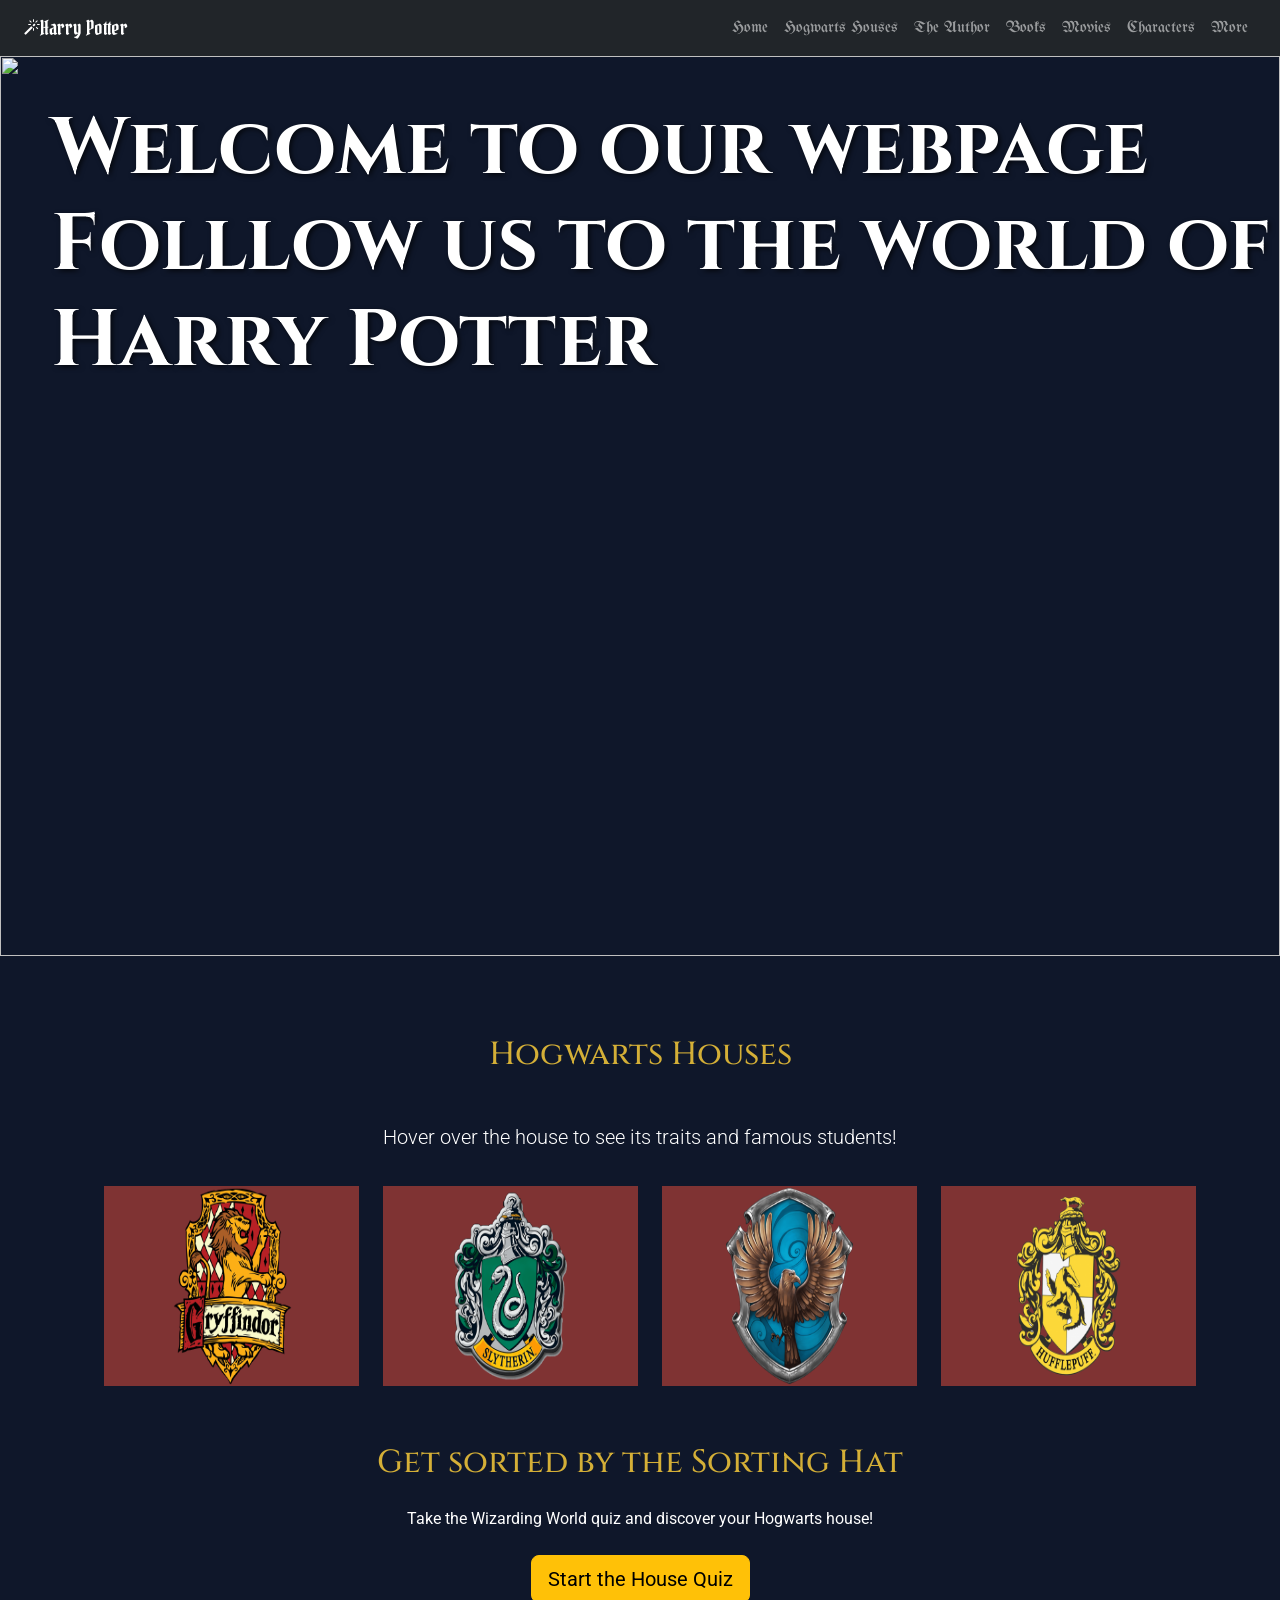
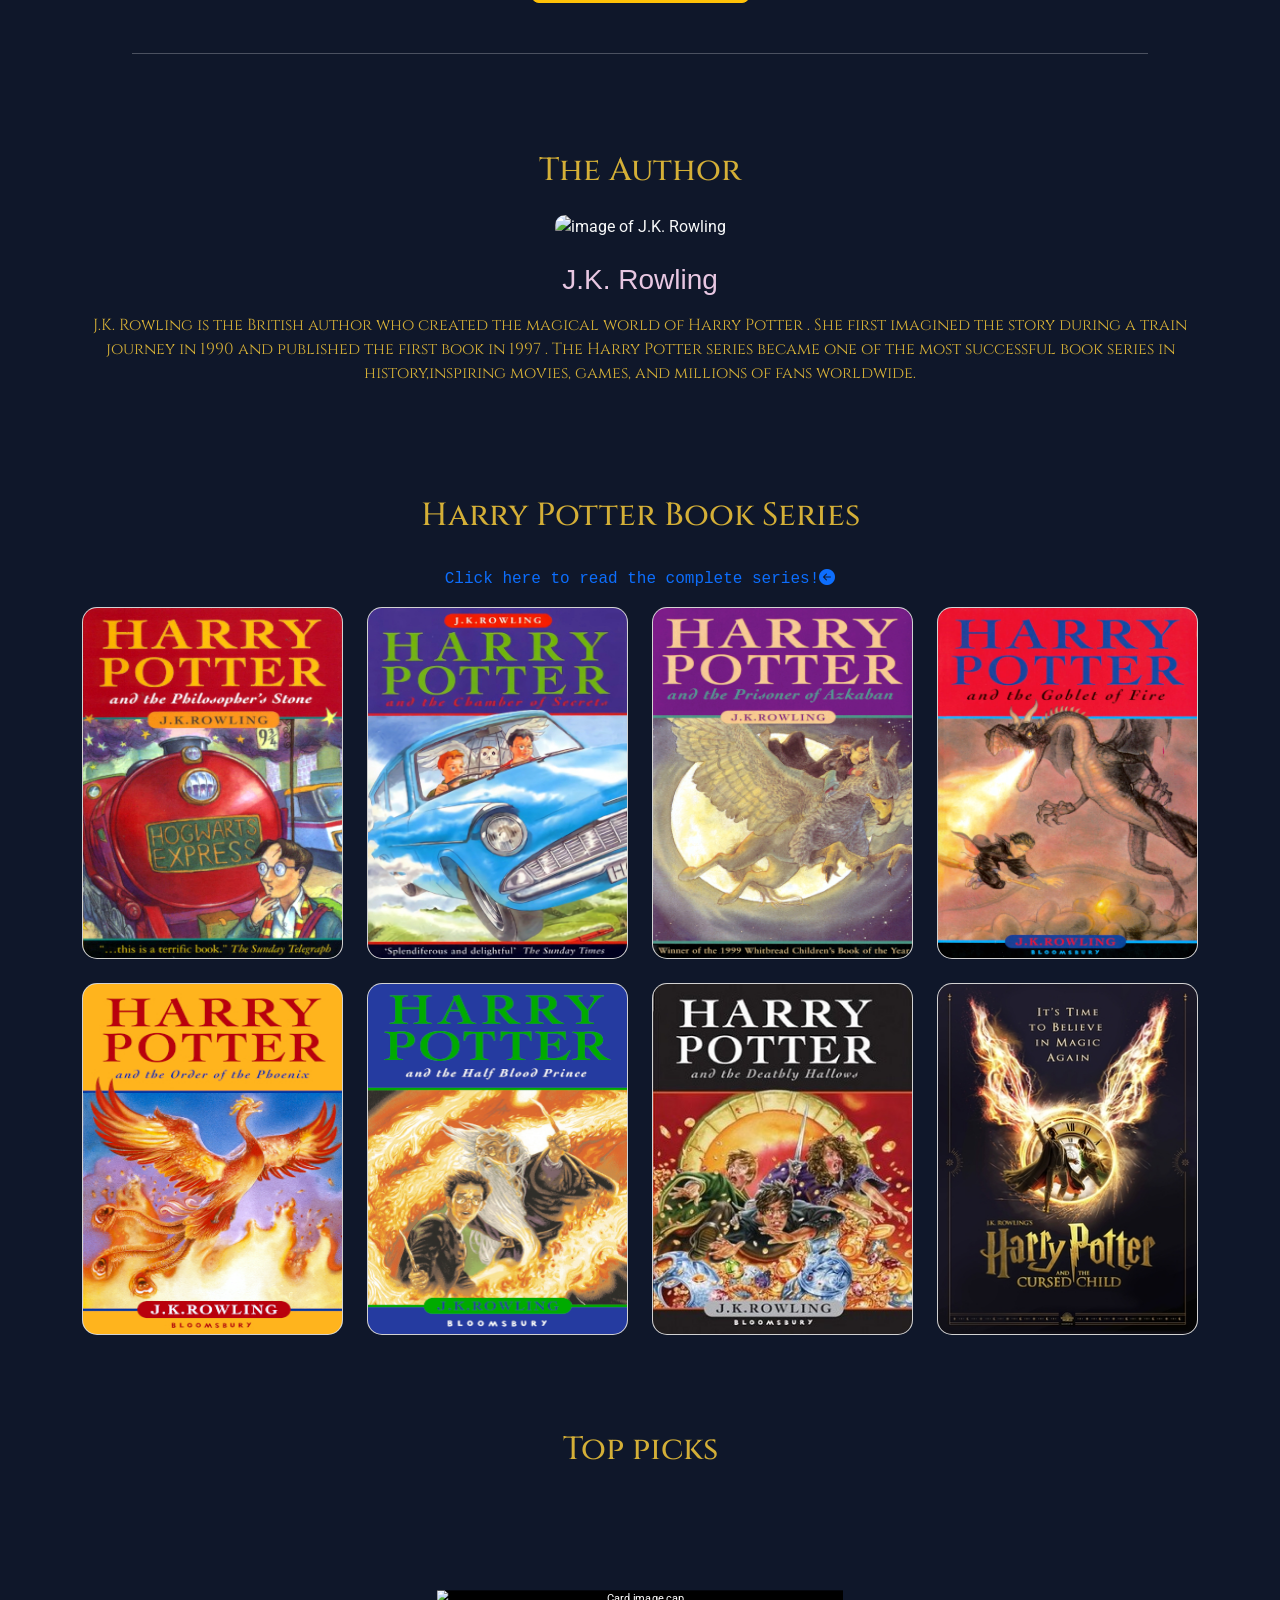
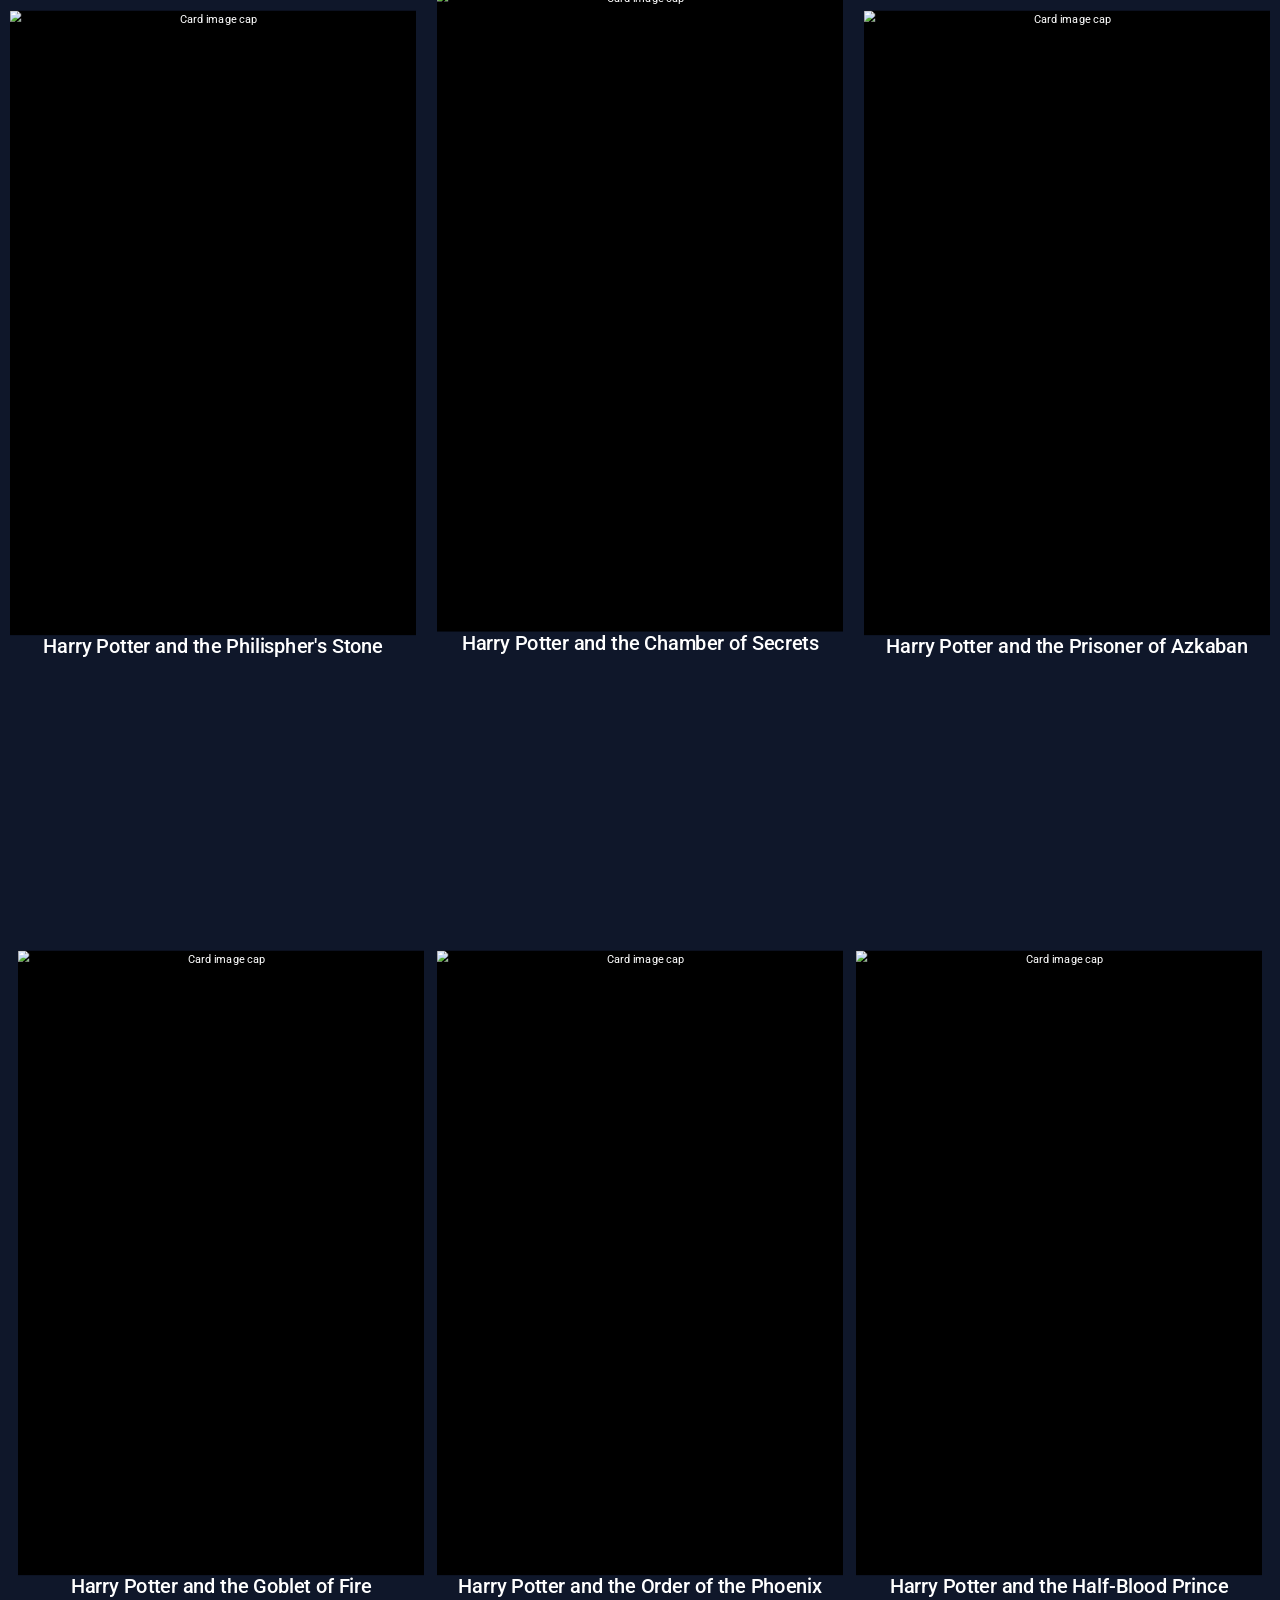
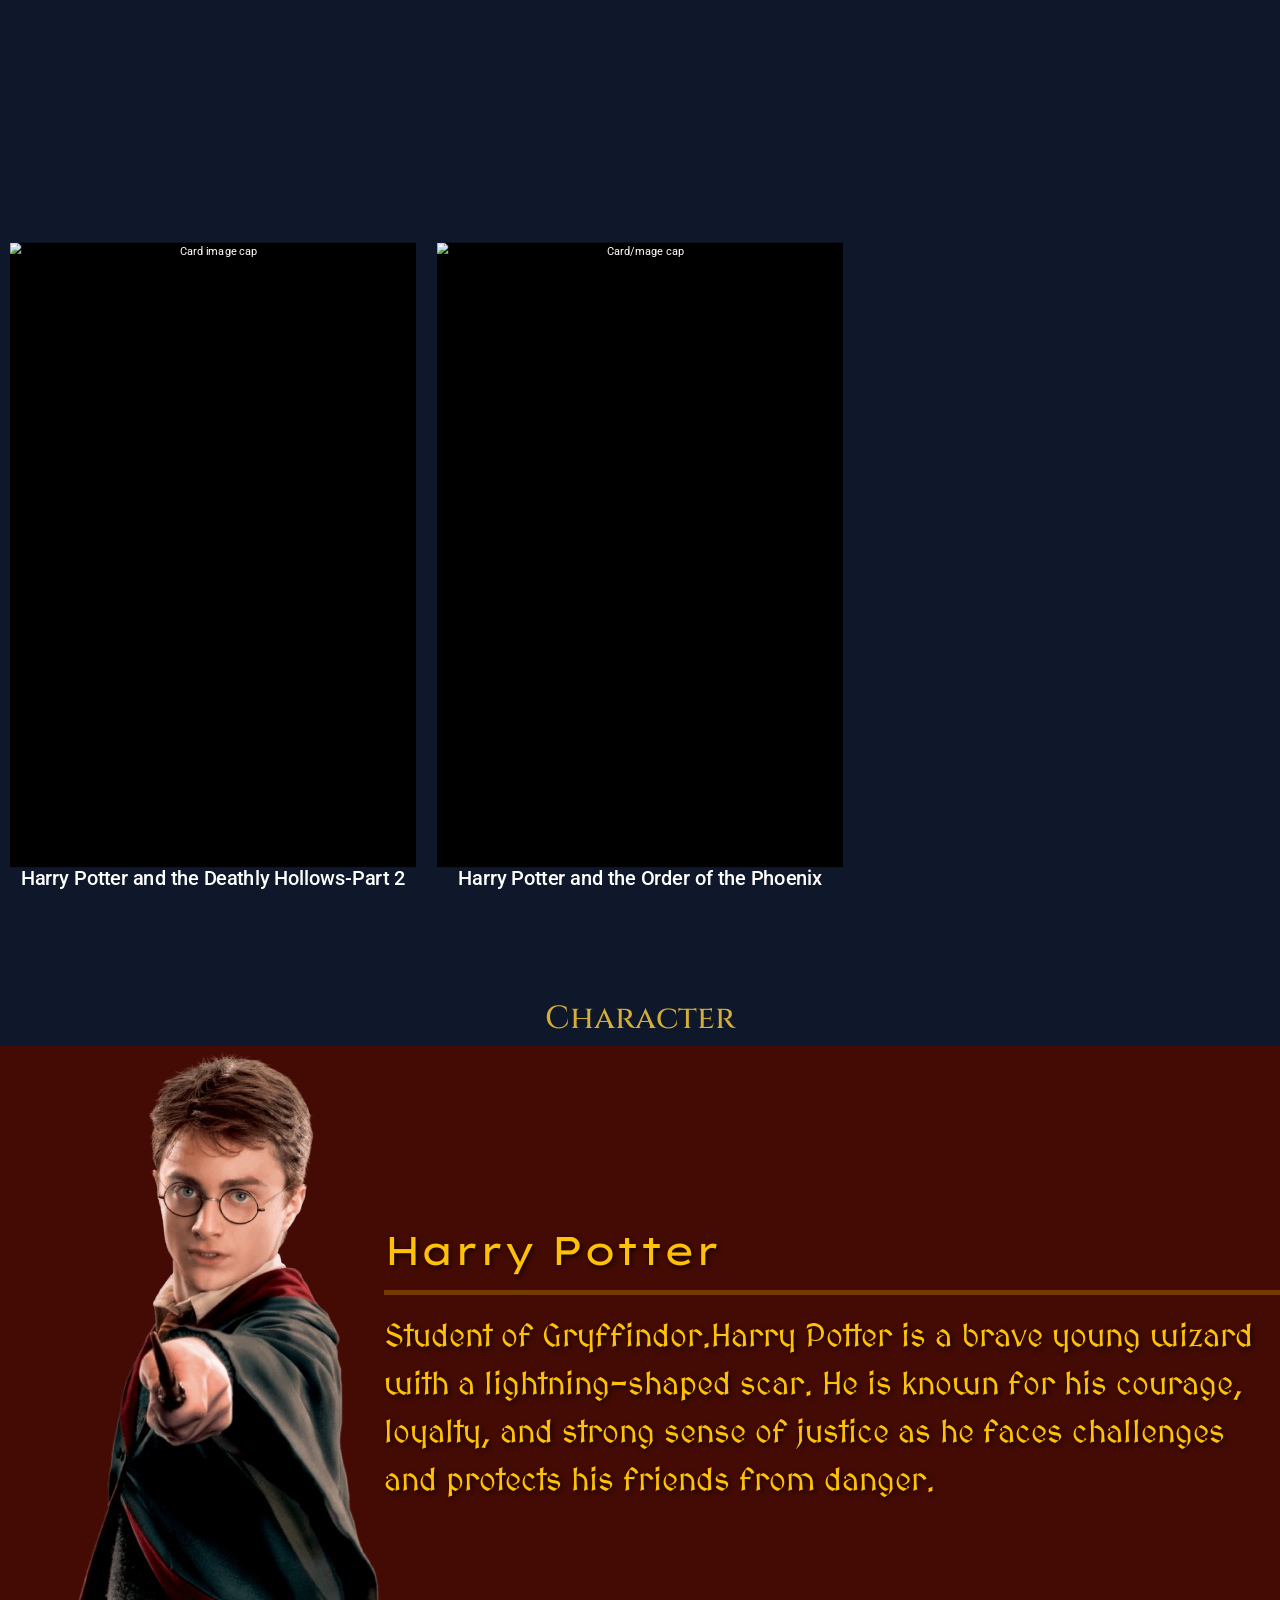
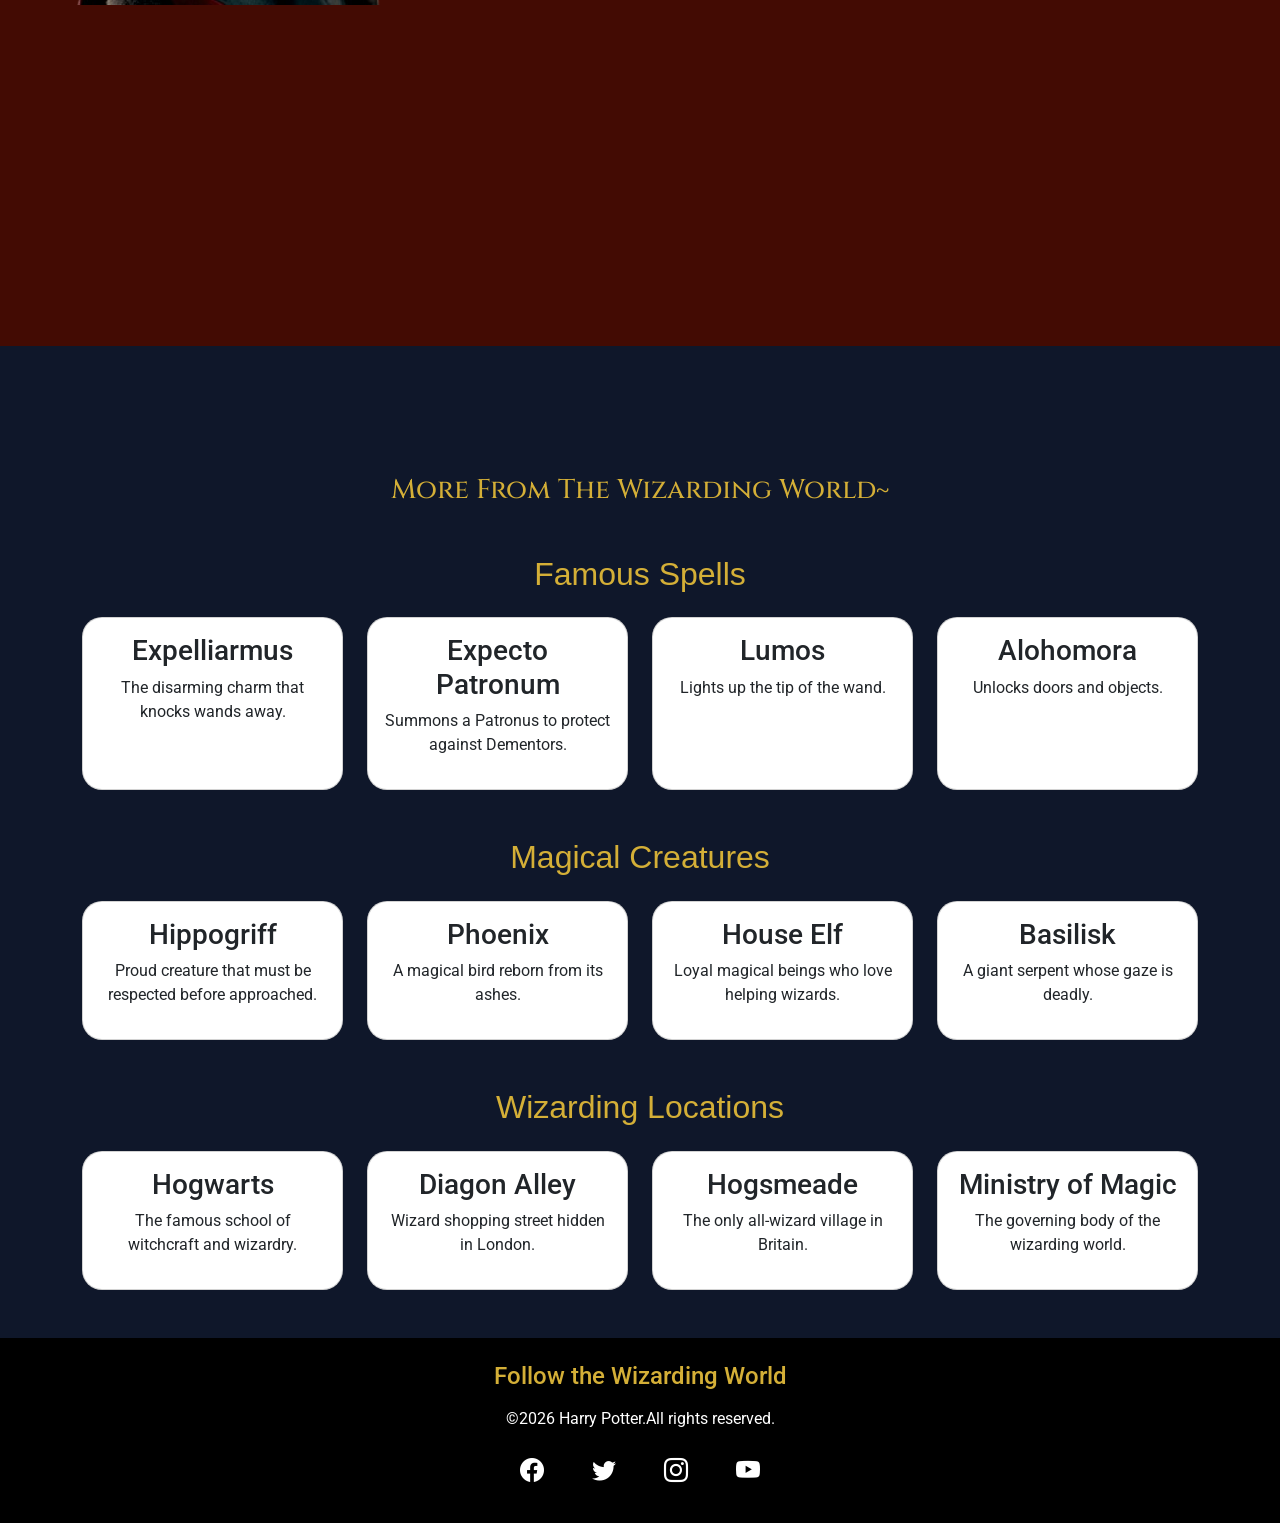
==== website-of-interest/index.html @ ea161311 "deploy" ====
<!doctype html>
<html lang="en">
    <head>
        <meta charset="UTF-8" />
        <meta name="viewport" content="width=device-width, initial-scale=1.0" />
        <title>Wizarding World Guide~</title>
        <link href="https://cdn.jsdelivr.net/npm/bootstrap@5.3.8/dist/css/bootstrap.min.css" rel="stylesheet" integrity="sha384-sRIl4kxILFvY47J16cr9ZwB07vP4J8+LH7qKQnuqkuIAvNWLzeN8tE5YBujZqJLB" crossorigin="anonymous" />
        <script src="https://cdn.jsdelivr.net/npm/bootstrap@5.3.8/dist/js/bootstrap.bundle.min.js" integrity="sha384-FKyoEForCGlyvwx9Hj09JcYn3nv7wiPVlz7YYwJrWVcXK/BmnVDxM+D2scQbITxI" crossorigin="anonymous"></script>
        <link rel="preconnect" href="https://fonts.googleapis.com" />
        <link rel="preconnect" href="https://fonts.gstatic.com" crossorigin />
        <link href="https://fonts.googleapis.com/css2?family=Cinzel:wght@400..900&family=Datatype:wght@100..900&family=Open+Sans:ital,wght@0,300..800;1,300..800&family=Playfair+Display:ital,wght@0,400..900;1,400..900&family=Roboto:ital,wght@0,100..900;1,100..900&display=swap" rel="stylesheet" />
        <link rel="preconnect" href="https://fonts.googleapis.com" />
        <link rel="preconnect" href="https://fonts.gstatic.com" crossorigin />
        <link href="https://fonts.googleapis.com/css2?family=Pirata+One&family=UnifrakturMaguntia&display=swap" rel="stylesheet" />
        <link rel="stylesheet" href="https://cdn.jsdelivr.net/npm/bootstrap-icons@1.13.1/font/bootstrap-icons.min.css" />
        <link rel="preconnect" href="https://fonts.googleapis.com" />
        <link rel="preconnect" href="https://fonts.gstatic.com" crossorigin />
        <link href="https://fonts.googleapis.com/css2?family=MedievalSharp&display=swap" rel="stylesheet" />
        <link rel="preconnect" href="https://fonts.googleapis.com" />
        <link rel="preconnect" href="https://fonts.gstatic.com" crossorigin />
        <link href="https://fonts.googleapis.com/css2?family=Lexend+Giga:wght@100..900&display=swap" rel="stylesheet" />
        <style>
            a {
                font-family: "UnifrakturMaguntia", cursive;
                font-weight: 400;
                font-style: normal;
            }

            .pirata-one-regular {
                font-family: "Pirata One", system-ui;
                font-weight: 400;
                font-style: normal;
            }
            section {
                scroll-margin-top: 90px;
            }
            body {
                background-color: #0f172a;

                color: white;
                font-family: "Roboto", sans-serif;
            }

            h1 {
                font-family: "Cinzel", serif;
                color: #d4af37;
                font-size: 27px;
            }
            h2 {
                font-family: "Cinzel", serif;
                color: #d4af37;
            }
            .gold {
                color: #d4af37;
            }

            .section {
                padding: 80px 0;
            }

            .flip-card {
                background-color: transparent;
                width: 100%;
                height: 200px;
                border: transparent;
                perspective: 1000px;
                margin: 10px;
            }

            .flip-card-inner {
                position: relative;
                width: 100%;
                height: 100%;
                text-align: center;
                transition: transform 0.8s;
                transform-style: preserve-3d;
            }

            .flip-card:hover .flip-card-inner {
                transform: rotateY(180deg);
            }

            .flip-card-front,
            .flip-card-back {
                position: absolute;
                width: 100%;
                height: 100%;
                -webkit-backface-visibility: hidden;
                backface-visibility: hidden;
            }

            .flip-card-front {
                background-color: #7f3333;
                color: rgb(4, 4, 4);
            }

            .flip-card-back {
                background-color: #d4af37;
                color: white;
                transform: rotateY(180deg);
                padding: 10px;
                font-family: Cinzel;
            }
            .medievalsharp-regular {
                font-family: "MedievalSharp", cursive;
                font-weight: 400;
                font-style: normal;
            }

            .lexend-giga {
                font-family: "Lexend Giga", sans-serif;
                font-optical-sizing: auto;
                font-weight: 400;
                font-style: normal;
            }
            a {
                text-decoration: none;
                display: inline-block;
                padding: 8px 16px;
            }

            a:hover {
                color: black;
            }

            .previous {
                background-color: #f1f1f1;
                color: black;
                opacity: 50%;
            }

            .next {
                background-color: #f1f1f1;
                color: black;
                opacity: 50%;
            }

            .round {
                border-radius: 50%;
            }
            .img-author {
                border-radius: 10px;
                width: 200px;
            }
            .name {
                font-family: "Franklin Gothic Medium", "Arial Narrow", Arial, sans-serif;
                color: rgb(232, 199, 226);
            }
            .describe {
                font-family: Cinzel;
                color: #d4af37;
            }
            .container-fluid {
                position: sticky;
            }

            .book-card {
                border-radius: 15px;
                overflow: hidden;
                height: 100%;
                display: flex;
                flex-direction: column;
            }
            .book-card img {
                height: 350px;
                width: 100%;
            }
            #bookCarousel .carousel-item {
                height: auto;
                padding: 5px 0;
            }
            #bookCarousel .carousel -inner {
                height: auto;
            }
            .mobile-book {
                width: 50%;
            }
            .mobile-book .card-content:active .x-1 {
                opacity: 0.9;
            }
            .mobile-book .card-content:active .x-2 {
                opacity: 0.2;
            }

            .slider {
                width: 100%;
                min-height: 100vh;
                overflow: hidden;
                position: relative;
            }

            /* TRACK */
            .slides {
                display: flex;
                width: 400%;
                height: 100%;
                animation: slideMove 25s infinite;
                transition: ease-in;
            }

            /* EACH SLIDE */
            .slide {
                width: 100%;
                height: 100vh;
                position: relative;
                flex-shrink: 0;
                flex-direction: column;
            }

            /* IMAGE */
            .slide img {
                float: left;
                padding: auto;
                max-width: 80%;
                height: auto;
            }

            /* TEXT */
            .text {
                position: absolute;
                top: 20%;
                left: 30%;
                font-size: 40px;
                color: white;
                text-align: left;
            }
            @media (max-width: 768px) {
                .text h1 {
                    font-size: 1.3rem;
                }
                .text p {
                    font-size: 0.6rem;
                }
                .text {
                    left: 90% !important;
                    top: auto;
                    transform: translateX(-80%);
                    padding: 10px 10px;
                }
            }
            /* ANIMATION */
            @keyframes slideMove {
                0% {
                    transform: translateX(0);
                }
                25% {
                    transform: translateX(-100vw);
                }
                50% {
                    transform: translateX(-200vw);
                }
                75% {
                    transform: translateX(-300vw);
                }
                100% {
                    transform: translateX(0);
                }
            }

            .card {
                transition: transform 0.3s ease;
            }
            .card2 {
                transition: transform 0.3s ease;
                transform: scale(0.7);
            }

            .card:hover {
                transform: scale(1.08);
            }
            .card2:hover {
                transform: scale(0.9);
            }
            .card-content {
                position: relative;
                background-color: black;
            }

            .x-1 {
                position: absolute;
                margin: auto;
                opacity: 0;
                color: rgb(254, 251, 251);
                font-size: 20px;
                text-align: left;
                padding-top: 30px;
                padding-left: 10px;
                transition: opacity 0.3s ease-in;
                font-weight: bold;
            }

            .x-2 {
                width: 580px;
                height: 850px;
                display: block;
                opacity: 1;
                transition: opacity 0.3s ease-out;
                object-fit: fill;
            }
            .card-content:hover .x-1 {
                opacity: 70%;
            }
            .card-content:hover .x-2 {
                opacity: 20%;
            }

            .quicksand {
                font-family: "Quicksand", sans-serif;
                font-optical-sizing: auto;
                font-weight: 400;
                font-style: normal;
            }
            .bg-secondary {
                width: 40px;
                text-align: center;
            }
            .more-card {
                border-radius: 20px;
                transition: 0.4s;
            }

            .more-card:hover {
                transform: translateY(-10px);
                box-shadow: 0 15px 30px rgba(0, 0, 0, 0.3);
            }
        </style>
    </head>
    <body>
        <!-- NAVBAR -->

        <div id="navbarContainer" class="container-fluid bg-dark text-white me-auto fixed-top">
            <nav class="navbar navbar-expand-lg">
                <div class="container-fluid navbar-dark">
                    <button class="navbar-toggler" type="button" data-bs-toggle="collapse" data-bs-target="#navbarNav" aria-controls="navbarNav" aria-expanded="false" aria-label="Toggle navigation">
                        <span class="navbar-toggler-icon"></span>
                    </button>
                    <i class="bi bi-magic"></i>
                    <h1 class="navbar-brand pirata-one-regular me-auto mb-0">Harry Potter</h1>

                    <div class="collapse navbar-collapse" id="navbarNav">
                        <ul class="navbar-nav ms-auto mt-0">
                            <li class="nav-item active">
                                <a href="#home" class="nav-link">Home</a>
                            </li>
                            <li class="nav-item">
                                <a href="#house" class="nav-link">Hogwarts Houses</a>
                            </li>
                            <li class="nav-item">
                                <a href="#author" class="nav-link">The Author</a>
                            </li>
                            <li class="nav-item">
                                <a href="#book" class="nav-link">Books</a>
                            </li>
                            <li class="nav-item">
                                <a href="#movie" class="nav-link">Movies</a>
                            </li>
                            <li class="nav-item">
                                <a href="#character" class="nav-link">Characters</a>
                            </li>
                            <li class="nav-item">
                                <a href="#more" class="nav-link">More</a>
                            </li>
                        </ul>
                    </div>
                </div>
            </nav>
        </div>
        <script>
            document.addEventListener("DOMContentLoaded", () => {
                const navLinks = document.querySelectorAll(".nav-link");
                const navbarCollapse = document.getElementById("navbarNav");

                navLinks.forEach((link) => {
                    link.addEventListener("click", () => {
                        const bsCollapse = new bootstrap.Collapse(navbarCollapse, {
                            toggle: false,
                        });
                        bsCollapse.hide();
                    });
                });
            });
        </script>
        <audio autoplay loop class="audio">
            <source src="assets/Hedwig's Theme.mp3" type="audio/mpeg" />
            Your browser does not support the audio element.
        </audio>
        <!-- Homepage -->

        <div id="home" class="img-fluid h-150px position-relative">
            <img class="img-fluid w-100" style="height: 100vh; object-fit: cover" src="https://contentful.harrypotter.com/usf1vwtuqyxm/71J6YPxNauhFABbjHpGluJ/631bd6980b0a430d5b476ef331abb2b5/release_1_hogwarts.png" />
            <h2 class="position-absolute text-white fw-bold" style="top: 5%; left: 4%; text-shadow: 2px 2px 5px rgba(0, 0, 0, 0.7); font-size: 5rem">
                Welcome to our webpage <br />
                Folllow us to the world of Harry Potter
            </h2>
        </div>

        <!-- House -->
        <div id="house" class="section text-center">
            <div class="container">
                <h2 class="mb-5 gold">Hogwarts Houses</h2>
                <p class="lead mb-5">Hover over the house to see its traits and famous students!</p>

                <div class="row g-4 justify-content-center">
                    <div class="row">
                        <div class="col-12 col-sm-6 col-lg-3">
                            <div class="flip-card">
                                <div class="flip-card-inner">
                                    <div class="flip-card-front">
                                        <img src="assets/Gryffindor-Logo-768x432.png" alt="Gryffindor logo" style="width: 100%; height: 100%" />
                                    </div>
                                    <div class="flip-card-back">
                                        <h1>Gryffindor</h1>
                                        <p>Brave, Daring and Confident.</p>
                                        <p>Famous students: Harry Potter</p>
                                    </div>
                                </div>
                            </div>
                        </div>
                        <div class="col-12 col-sm-6 col-lg-3">
                            <div class="flip-card">
                                <div class="flip-card-inner">
                                    <div class="flip-card-front">
                                        <img src="assets/Slytherin-Logo-768x432.png" alt="Slytherin logo" style="width: 100%; height: 100%" />
                                    </div>
                                    <div class="flip-card-back">
                                        <h1>Slytherin</h1>
                                        <p>Ambitious, Clever and Resourceful.</p>
                                        <p>Famous students: Draco Malfoy</p>
                                    </div>
                                </div>
                            </div>
                        </div>
                        <div class="col-12 col-sm-6 col-lg-3">
                            <div class="flip-card">
                                <div class="flip-card-inner">
                                    <div class="flip-card-front">
                                        <img src="assets/Ravenclaw-Logo-500x281.png" alt="Ravenclaw logo" style="width: 100%; height: 100%" />
                                    </div>
                                    <div class="flip-card-back">
                                        <h1>Ravenclaw</h1>
                                        <p>Intelligent, Creative and Wise.</p>
                                        <p>Famous students: Luna Lovegood</p>
                                    </div>
                                </div>
                            </div>
                        </div>
                        <div class="col-12 col-sm-6 col-lg-3">
                            <div class="flip-card">
                                <div class="flip-card-inner">
                                    <div class="flip-card-front">
                                        <img src="assets/Hufflepuff-Logo-768x432.png" alt="Hufflepuff logo" style="width: 100%; height: 100%" />
                                    </div>
                                    <div class="flip-card-back">
                                        <h1>Hufflepuff</h1>
                                        <p>Loyal, kind, and hardworking.</p>
                                        <p>Famous students: Cedric Diggory</p>
                                    </div>
                                </div>
                            </div>
                        </div>
                    </div>
                </div>
            </div>
            <br /><br />
            <div class="container">
                <h2 class="gold mb-4">Get sorted by the Sorting Hat</h2>

                <p class="mb-4">Take the Wizarding World quiz and discover your Hogwarts house!</p>

                <!-- Button that opens quiz -->
                <a href="https://harry-potter-house-quiz.org/" target="_blank" class="btn btn-warning btn-lg"> Start the House Quiz </a>
                <hr style="margin: 50px" />
            </div>

            <!-- Author -->
            <section id="author" class="py-5 text-light text-center">
                <div class="container">
                    <h2 class="gold mb-4">The Author</h2>
                    <img src="https://upload.wikimedia.org/wikipedia/commons/thumb/5/5d/J._K._Rowling_2010.jpg/500px-J._K._Rowling_2010.jpg" alt="image of J.K. Rowling" class="img-author" />
                    <br /><br />
                    <h3 class="name">J.K. Rowling</h3>
                    <p class="describe mt-3">
                        J.K. Rowling is the British author who created the magical world of Harry Potter . She first imagined the story during a train journey in 1990 and published the first book in 1997 . The Harry Potter series became one of the most successful book series in history,inspiring
                        movies, games, and millions of fans worldwide.
                    </p>
                </div>
            </section>

            <!-- Book Section -->
            <section id="book" class="container py-5 m-auto text-center">
                <h2 class="gold mb-3">Harry Potter Book Series</h2>
                <a class="m-2" style="font-family: &quot;Courier New&quot;, Courier, monospace" href="https://kvongcmehsanalibrary.wordpress.com/wp-content/uploads/2021/07/harrypotter.pdf" target="_blank">Click here to read the complete series!<i class="bi bi-arrow-left-circle-fill"></i></a>

                <!-- DESKTOP & TABLET GRID -->
                <div class="row g-4 d-none d-md-flex justify-content-center align-items-stretch">
                    <div class="col-6 col-lg-3">
                        <div class="card book-card h-100">
                            <div class="card-content">
                                <div class="x-1">
                                    <h5 class="text-danger">Philosopher's Stone</h5>
                                    <hr />
                                    <p>Harry Potter discovers he is a wizard on his 11th birthday and begins his journey at Hogwarts School of Witchcraft and Wizardry.</p>
                                </div>
                                <img src="assets/book1.jpg" class="x-2" />
                            </div>
                        </div>
                    </div>
                    <div class="col-6 col-lg-3">
                        <div class="card book-card h-100">
                            <div class="card-content">
                                <div class="x-1">
                                    <h5 class="text-primary">Chamber of Secrets</h5>
                                    <hr />
                                    <p>Strange attacks begin happening at Hogwarts, turning students into stone. Harry uncovers the legend of the Chamber of Secrets and faces a hidden danger from the past that threatens the entire school.</p>
                                </div>
                                <img src="assets/book2.jpg" class="x-2" />
                            </div>
                        </div>
                    </div>
                    <div class="col-6 col-lg-3">
                        <div class="card book-card h-100">
                            <div class="card-content">
                                <div class="x-1">
                                    <h5 class="text-info">Prisoner of Azkaban</h5>
                                    <hr />
                                    <p>A dangerous prisoner, Sirius Black, escapes from Azkaban prison and is believed to be hunting Harry. As the truth unfolds, Harry learns shocking secrets about his parents and his past.</p>
                                </div>
                                <img src="assets/book3.jpg" class="x-2" />
                            </div>
                        </div>
                    </div>
                    <div class="col-6 col-lg-3">
                        <div class="card book-card h-100">
                            <div class="card-content">
                                <div class="x-1">
                                    <h5 class="text-primary">Goblet of Fire</h5>
                                    <hr />
                                    <p>Harry is unexpectedly entered into the dangerous Triwizard Tournament. While competing in magical challenges, a dark plot begins to rise that changes the wizarding world forever.</p>
                                </div>
                                <img src="assets/book4.png" class="x-2" />
                            </div>
                        </div>
                    </div>
                    <div class="col-6 col-lg-3">
                        <div class="card book-card h-100">
                            <div class="card-content">
                                <div class="x-1">
                                    <h5 class="text-warning">Order of the Phoenix</h5>
                                    <hr />
                                    <p>As Voldemort’s return is denied by the Ministry of Magic, Harry and his friends secretly form a group to prepare for the coming war while facing new threats inside Hogwarts.</p>
                                </div>
                                <img src="assets/book5.jpg" class="x-2" />
                            </div>
                        </div>
                    </div>
                    <div class="col-6 col-lg-3">
                        <div class="card book-card h-100">
                            <div class="card-content">
                                <div class="x-1">
                                    <h5 class="text-primary">Half-Blood Prince</h5>
                                    <hr />
                                    <p>Harry learns more about Voldemort’s past and the secrets to defeating him. Meanwhile, danger grows stronger as Hogwarts becomes less safe than ever.</p>
                                </div>
                                <img src="assets/book6.png" class="x-2" />
                            </div>
                        </div>
                    </div>
                    <div class="col-6 col-lg-3">
                        <div class="card book-card h-100">
                            <div class="card-content">
                                <div class="x-1">
                                    <h5 class="text-warning">Deathly Hallows</h5>
                                    <hr />
                                    <p>Harry, Ron, and Hermione leave Hogwarts to search for the remaining Horcruxes. The final battle between good and evil begins, deciding the fate of the wizarding world.</p>
                                </div>
                                <img src="assets/book7.jpg" class="x-2" />
                            </div>
                        </div>
                    </div>
                    <div class="col-6 col-lg-3">
                        <div class="card book-card h-100">
                            <div class="card-content">
                                <div class="x-1">
                                    <h5 class="text-warning">Cursed Child</h5>
                                    <hr />
                                    <p>Harry’s son Albus travels back in time with Scorpius Malfoy, changing history and creating dangerous new timelines that threaten the wizarding world.</p>
                                </div>
                                <img src="assets/book8.jpg" class="x-2" />
                            </div>
                        </div>
                    </div>
                </div>

                <!-- MOBILE CAROUSEL -->
                <div id="bookCarousel" class="carousel slide1 d-md-none" data-bs-ride="carousel">
                    <div class="carousel-inner">
                        <!-- Book 1 -->
                        <div class="carousel-item active">
                            <div class="card mx-auto book-card mobile-book">
                                <div class="card-content">
                                    <div class="x-1">
                                        <h2>Philosopher's Stone</h2>
                                        <p>Harry Potter discovers he is a wizard on his 11th birthday and begins his journey at Hogwarts School of Witchcraft and Wizardry.</p>
                                    </div>
                                    <img src="assets/book1.jpg" class="x-2" />
                                </div>
                                <div class="card-body text-center"><h5>Philosopher's Stone</h5></div>
                            </div>
                        </div>

                        <!-- Book 2 -->
                        <div class="carousel-item">
                            <div class="card mx-auto book-card mobile-book">
                                <div class="card-content">
                                    <div class="x-1">
                                        <h2>Chamber of Secrets</h2>
                                        <p>Strange attacks begin happening at Hogwarts, turning students into stone. Harry uncovers the legend of the Chamber of Secrets and faces a hidden danger from the past that threatens the school.</p>
                                    </div>
                                    <img src="assets/book2.jpg" class="x-2" />
                                </div>
                                <div class="card-body text-center"><h5>Chamber of Secrets</h5></div>
                            </div>
                        </div>

                        <!-- Book 3 -->
                        <div class="carousel-item">
                            <div class="card mx-auto book-card mobile-book">
                                <div class="card-content">
                                    <div class="x-1">
                                        <h2>Prisoner of Azkaban</h2>
                                        <p>A dangerous prisoner, Sirius Black, escapes from Azkaban prison and is believed to be hunting Harry. As the truth unfolds, Harry learns shocking secrets about his parents and his past.</p>
                                    </div>
                                    <img src="assets/book3.jpg" class="x-2" />
                                </div>
                                <div class="card-body text-center"><h5>Prisoner of Azkaban</h5></div>
                            </div>
                        </div>

                        <!-- Book 4 -->
                        <div class="carousel-item">
                            <div class="card mx-auto book-card mobile-book">
                                <div class="card-content">
                                    <div class="x-1">
                                        <h2>Goblet of Fire</h2>
                                        <p>Harry is unexpectedly entered into the dangerous Triwizard Tournament. While competing in magical challenges, a dark plot begins to rise that changes the wizarding world forever.</p>
                                    </div>
                                    <img src="assets/book4.png" class="x-2" />
                                </div>
                                <div class="card-body text-center"><h5>Goblet of Fire</h5></div>
                            </div>
                        </div>

                        <!-- Book 5 -->
                        <div class="carousel-item">
                            <div class="card mx-auto book-card mobile-book">
                                <div class="card-content">
                                    <div class="x-1">
                                        <h2>Order of the Phoenix</h2>
                                        <p>As Voldemort’s return is denied by the Ministry of Magic, Harry and his friends secretly form a group to prepare for the coming war while facing new threats inside Hogwarts.</p>
                                    </div>
                                    <img src="assets/book5.jpg" class="x-2" />
                                </div>
                                <div class="card-body text-center"><h5>Order of the Phoenix</h5></div>
                            </div>
                        </div>

                        <!-- Book 6 -->
                        <div class="carousel-item">
                            <div class="card mx-auto book-card mobile-book">
                                <div class="card-content">
                                    <div class="x-1">
                                        <h2>Half-Blood Prince</h2>
                                        <p>Harry learns more about Voldemort’s past and the secrets to defeating him. Meanwhile, danger grows stronger as Hogwarts becomes less safe than ever.</p>
                                    </div>
                                    <img src="assets/book6.png" class="x-2" />
                                </div>
                                <div class="card-body text-center"><h5>Half-Blood Prince</h5></div>
                            </div>
                        </div>

                        <!-- Book 7 -->
                        <div class="carousel-item">
                            <div class="card mx-auto book-card mobile-book">
                                <div class="card-content">
                                    <div class="x-1">
                                        <h2>Deathly Hallows</h2>
                                        <p>Harry, Ron, and Hermione leave Hogwarts to search for the remaining Horcruxes. The final battle between good and evil begins, deciding the fate of the wizarding world.</p>
                                    </div>
                                    <img src="assets/book7.jpg" class="x-2" />
                                </div>
                                <div class="card-body text-center"><h5>Deathly Hallows</h5></div>
                            </div>
                        </div>

                        <!-- Book 8 -->
                        <div class="carousel-item">
                            <div class="card mx-auto book-card mobile-book">
                                <div class="card-content">
                                    <div class="x-1">
                                        <h2>Cursed Child</h2>
                                        <p>Harry’s son Albus travels back in time with Scorpius Malfoy, changing history and creating dangerous new timelines that threaten the wizarding world.</p>
                                    </div>
                                    <img src="assets/book8.jpg" class="x-2" />
                                </div>
                                <div class="card-body text-center"><h5>Cursed Child</h5></div>
                            </div>
                        </div>
                    </div>

                    <button class="carousel-control-prev" type="button" data-bs-target="#bookCarousel" data-bs-slide="prev">
                        <span class="carousel-control-prev-icon"></span>
                    </button>

                    <button class="carousel-control-next" type="button" data-bs-target="#bookCarousel" data-bs-slide="next">
                        <span class="carousel-control-next-icon"></span>
                    </button>
                </div>
            </section>
            <!-- Movies -->

            <section id="movie">
                <h2 class="gold mt-5 text-center">Top picks</h2>
                <div class="container-fluid">
                    <div class="row g-4 d-flex justify-content-center">
                        <div class="card-1 col-md-4 col-12 d-flex justify-content-center">
                            <div class="card2">
                                <div class="card-content w-100 h-100">
                                    <div class="x-1">
                                        <h2 class="quicksand">Harry Potter and the Philispher's Stone</h2>
                                        <hr />
                                        <p class="quicksand">
                                            A young orphan named Harry Potter discovers on his 11th birthday that he is a wizard and is invited to attend Hogwarts School of Witchcraft and Wizardry. There, he makes friends, learns magic, and uncovers the mystery of the Philosopher’s Stone—an object
                                            that grants immortality—while confronting the dark past connected to Lord Voldemort.
                                        </p>
                                        <h3 class="quicksand">Cast</h3>
                                        <p class="quicksand">Dominic McLaughlin (Harry), Arabella Stanton (Hermione), Alastair Stout (Ron), Nick Frost (Hagrid), John Lithgow (Dumbledore), Janet McTeer (McGonagall), and Paapa Essiedu (Snape)</p>
                                        <h3 class="quicksand">Maturity Rating</h3>
                                        <p class="bg-secondary">7+</p>
                                    </div>
                                    <img class="x-2" src="https://encrypted-tbn0.gstatic.com/images?q=tbn:ANd9GcQttbZNVGzKnwLBGXrKBkt0VY2J2DubjnH_lSQrJCzdSf5fe4OK8yUM27EYhteFc68Ii7Xr9g&s=10" alt="Card image cap" />
                                </div>
                                <h3>Harry Potter and the Philispher's Stone</h3>
                            </div>
                        </div>
                        <div class="card1 m-0 col-md-4 col-12 d-flex justify-content-center">
                            <div class="card2">
                                <div class="card-content w-100 h-100">
                                    <div class="x-1">
                                        <h2 class="quicksand">Harry Potter and the Chamber of Secrets</h2>
                                        <hr />
                                        <p class="quicksand">
                                            In his second year at Hogwarts, Harry hears a mysterious voice that no one else can hear, while students begin turning to stone one by one. As fear spreads, he discovers the legend of the Chamber of Secrets and the monster hidden within it. With the help
                                            of Ron and Hermione, Harry uncovers the truth behind the attacks and faces a dark force connected to Voldemort’s past.
                                        </p>
                                        <h3 class="quicksand">Cast</h3>
                                        <p class="quicksand">Dominic McLaughlin (Harry), Arabella Stanton (Hermione), Alastair Stout (Ron), Nick Frost (Hagrid), John Lithgow (Dumbledore), Janet McTeer (McGonagall), Paapa Essiedu (Snape),Nick Frost (Rubeus Hagrid)</p>
                                        <h3 class="quicksand">Maturity Rating</h3>
                                        <p class="bg-secondary">7+</p>
                                    </div>
                                    <img class="x-2" src="https://encrypted-tbn0.gstatic.com/images?q=tbn:ANd9GcT1rI0fB3GdfQCFT3HYWrIIreGt74rV1R0n8JgYUmXtzMeOCdIKv4MdmSafc0hi7DksbRtO&s=10" alt="Card image cap" />
                                </div>
                                <h3>Harry Potter and the Chamber of Secrets</h3>
                            </div>
                        </div>
                        <div class="card1 col-md-4 col-12 d-flex justify-content-center">
                            <div class="card2">
                                <div class="card-content w-100 h-100">
                                    <div class="x-1">
                                        <h2 class="quicksand">Harry Potter and the Prisoner of Azkaban</h2>
                                        <hr />
                                        <p class="quicksand">
                                            Harry learns that Sirius Black, a dangerous prisoner, has escaped from Azkaban and is believed to be after him. As Dementors guard the school, Harry struggles with fear and new magical challenges. The truth about Sirius, however, is far more complex,
                                            revealing hidden connections to Harry’s parents and changing everything he thought he knew about his past.
                                        </p>
                                        <h3 class="quicksand">Cast</h3>
                                        <p class="quicksand">Dominic McLaughlin (Harry), Arabella Stanton (Hermione), Alastair Stout (Ron), Nick Frost (Hagrid), John Lithgow (Dumbledore), Janet McTeer (McGonagall), and Paapa Essiedu (Snape)</p>
                                        <h3 class="quicksand">Maturity Rating</h3>
                                        <p class="bg-secondary">10+</p>
                                    </div>
                                    <img class="x-2" src="https://encrypted-tbn0.gstatic.com/images?q=tbn:ANd9GcTgkdZmW7dz8EAUAZ_QfYb_fUa0_Nd4jmHCD6wKjjVIuS4ci-J5ChWg630iacWfrAU9Ko_lng&s=10" alt="Card image cap" />
                                </div>
                                <h3>Harry Potter and the Prisoner of Azkaban</h3>
                            </div>
                        </div>

                        <div class="row g-4">
                            <div class="card1 col-md-4 col-12 d-flex justify-content-center">
                                <div class="card2">
                                    <div class="card-content w-100 h-100">
                                        <div class="x-1">
                                            <h2 class="quicksand">Harry Potter and the Goblet of Fire</h2>
                                            <hr />
                                            <p class="quicksand">
                                                Hogwarts hosts the dangerous Triwizard Tournament, where champions from three schools compete in deadly tasks. Although underage, Harry is mysteriously chosen to participate. As he faces dragons, dark waters, and a deadly maze, a sinister plan unfolds
                                                behind the scenes—leading to the shocking return of Lord Voldemort and a tragic turning point in Harry’s life.
                                            </p>
                                            <h3 class="quicksand">Cast</h3>
                                            <p class="quicksand">Dominic McLaughlin (Harry), Arabella Stanton (Hermione), Alastair Stout (Ron), Nick Frost (Hagrid), John Lithgow (Dumbledore), Janet McTeer (McGonagall), and Paapa Essiedu (Snape)</p>
                                            <h3 class="quicksand">Maturity Rating</h3>
                                            <p class="bg-secondary">10+</p>
                                        </div>
                                        <img class="x-2" src="https://encrypted-tbn0.gstatic.com/images?q=tbn:ANd9GcRIb7EKKYfM0tX2pE8nrzP-LBo3AiBgLyJN_HuKX7GId7Ca84Ygzf8tTQ-rmcr4SG5Uww08yw&s=10" alt="Card image cap" />
                                    </div>
                                    <h3>Harry Potter and the Goblet of Fire</h3>
                                </div>
                            </div>
                            <div class="card1 col-md-4 col-12 d-flex justify-content-center">
                                <div class="card2">
                                    <div class="card-content w-100 h-100">
                                        <div class="x-1">
                                            <h2 class="quicksand">Harry Potter and the Order of the Phoenix</h2>
                                            <hr />
                                            <p class="quicksand">
                                                With Voldemort’s return denied by the Ministry of Magic, Harry is isolated and discredited. At Hogwarts, a strict new authority figure takes control, pushing Harry and his friends to secretly train in defensive magic. As visions connect Harry’s mind to
                                                Voldemort, the battle between good and evil intensifies, culminating in a dangerous confrontation and a heartbreaking loss.
                                            </p>
                                            <h3 class="quicksand">Cast</h3>
                                            <p class="quicksand">Dominic McLaughlin (Harry), Arabella Stanton (Hermione), Alastair Stout (Ron), Nick Frost (Hagrid), John Lithgow (Dumbledore), Janet McTeer (McGonagall), and Paapa Essiedu (Snape)</p>
                                            <h3 class="quicksand">Maturity Rating</h3>
                                            <p class="bg-secondary">10+</p>
                                        </div>
                                        <img class="x-2" src="https://play-lh.googleusercontent.com/13rElAIsjU4P8ZzjmT3QC58uSqiYljg-hup1UcX52bnRVwA_8HFjtvE4DvMu06luiA5-_uqf8rONG0zDxA8" alt="Card image cap" />
                                    </div>
                                    <h3>Harry Potter and the Order of the Phoenix</h3>
                                </div>
                            </div>
                            <div class="card1 col-md-4 col-12 d-flex justify-content-center">
                                <div class="card2">
                                    <div class="card-content w-100 h-100">
                                        <div class="x-1">
                                            <h2 class="quicksand">Harry Potter and the Half-Blood Prince</h2>
                                            <hr />
                                            <p class="quicksand">
                                                Harry begins to uncover the history of Voldemort with Dumbledore’s guidance, learning about Horcruxes—the key to defeating him. At the same time, a mysterious potions book labeled “The Half-Blood Prince” helps Harry excel in class. As dark forces grow
                                                stronger outside Hogwarts, betrayal and tragedy strike, leading to one of the most emotional moments in the series.
                                            </p>
                                            <h3 class="quicksand">Cast</h3>
                                            <p class="quicksand">Dominic McLaughlin (Harry), Arabella Stanton (Hermione), Alastair Stout (Ron), Nick Frost (Hagrid), John Lithgow (Dumbledore), Janet McTeer (McGonagall), and Paapa Essiedu (Snape)</p>
                                            <h3 class="quicksand">Maturity Rating</h3>
                                            <p class="bg-secondary">12+</p>
                                        </div>
                                        <img class="x-2" src="https://play-lh.googleusercontent.com/denSMtoxFCMNsDIVDE1gc0VYLZcj3zTip2mrTzH9fXSSrLsBLXk1I4BjlFVlQ5i-dp4rLPRjg_D58jY6xLI=w240-h480-rw" alt="Card image cap" />
                                    </div>
                                    <h3>Harry Potter and the Half-Blood Prince</h3>
                                </div>
                            </div>
                        </div>
                    </div>

                    <div class="row g-4">
                        <div class="card1 col-md-4 col-12 d-flex justify-content-center">
                            <div class="card2">
                                <div class="card-content w-100 h-100">
                                    <div class="x-1">
                                        <h2 class="quicksand">Harry Potter and the Deathly Hollows-Part 1</h2>
                                        <hr />
                                        <p class="quicksand">
                                            After Harry Potter learns he must destroy pieces of Lord Voldemort’s soul (Horcruxes), he sets out with Ron Weasley and Hermione Granger. With the wizarding world under Voldemort’s control, they live in hiding, struggling with fear, tension, and limited
                                            clues. Along the way, they discover the mysterious Deathly Hallows—three powerful magical objects tied to mastering death—while their mission becomes increasingly dangerous and uncertain.
                                        </p>
                                        <h3 class="quicksand">Cast</h3>
                                        <p class="quicksand">Dominic McLaughlin (Harry), Arabella Stanton (Hermione), Alastair Stout (Ron), Nick Frost (Hagrid), John Lithgow (Dumbledore), Janet McTeer (McGonagall), and Paapa Essiedu (Snape)</p>
                                        <h3 class="quicksand">Maturity Rating</h3>
                                        <p class="bg-secondary">10+</p>
                                    </div>
                                    <img class="x-2" src="https://images.moviesanywhere.com/de6092b467fc299fdf79a51dfa7f9710/12b877a3-28de-46ff-820f-dd8bf07e8edb.jpg" alt="Card image cap" />
                                </div>
                                <h3>Harry Potter and the Deathly Hollows-Part 2</h3>
                            </div>
                        </div>
                        <div class="card1 col-md-4 col-12 d-flex justify-content-center">
                            <div class="card2">
                                <div class="card-content w-100 h-100">
                                    <div class="x-1">
                                        <h2 class="quicksand">Harry Potter and the Order of the Phoenix</h2>
                                        <hr />
                                        <p class="quicksand">
                                            The story returns to Hogwarts, where the final Horcruxes must be destroyed. Harry uncovers hidden truths about his past and his connection to Voldemort. As allies gather, the Battle of Hogwarts erupts, bringing massive losses and heroic sacrifices. In the end, Harry faces Voldemort in a decisive confrontation that determines the fate of the wizarding world.
                                        </p>
                                        <h3 class="quicksand">Cast</h3>
                                        <p class="quicksand">Dominic McLaughlin (Harry), Arabella Stanton (Hermione), Alastair Stout (Ron), Nick Frost (Hagrid), John Lithgow (Dumbledore), Janet McTeer (McGonagall), and Paapa Essiedu (Snape)</p>
                                        <h3 class="quicksand">Maturity Rating</h3>
                                        <p class="bg-secondary">10+</p>
                                    </div>
                                    <img class="x-2" src="https://resizing.flixster.com/-XZAfHZM39UwaGJIFWKAE8fS0ak=/v3/t/assets/p7953526_p_v8_aa.jpg" alt="Card/mage cap" />
                                </div>
                                <h3>Harry Potter and the Order of the Phoenix</h3>
                            </div>
                        </div>
                    </div>
                </div>
            </section>

            <!-- Character -->
            <div id="character"><h2>Character</h2></div>
            <div class="slider">
                <div class="slides vh-100">
                    <div class="slide" style="display: flex; height: 100vh; width: 100vw; background-color: rgb(67, 11, 3); align-items: center">
                        <div class="slider">
                            <img src="assets/Harry-Potter-PNG-Background-removebg-preview.png" />
                            <div class="text position-absolute text-white fw-bold text-left" style="text-shadow: 2px 2px 5px rgba(0, 0, 0, 0.7); color: #d4af37">
                                <h1 class="fs-1 lexend-giga text-warning">Harry Potter</h1>
                                <hr class="border-5 text-warning" />
                                <p class="medievalsharp-regular fs-2 text-warning" style="font-size: 16px">
                                    Student of Gryffindor.Harry Potter is a brave young wizard with a lightning-shaped scar. He is known for his courage, loyalty, and strong sense of justice as he faces challenges and protects his friends from danger.
                                </p>
                            </div>
                        </div>
                    </div>
                    <div class="slide" style="display: flex; height: 100vh; width: 100vw; background-color: rgb(15, 67, 3); align-items: center">
                        <div class="slider">
                            <img src="assets/draco_png.png" class="draco_png" />
                            <div class="text position-absolute text-white fw-bold text-left" style="text-shadow: 2px 2px 5px rgba(0, 0, 0, 0.7); color: #d4af37">
                                <h1 class="fs-1 lexend-giga text-white">Draco Malfoy</h1>
                                <hr class="border-5" />
                                <p class="medievalsharp-regular fs-2" style="font-size: 16px">Student of Slytherin.Draco Malfoy is known as an arrogant, wealthy bully, and the son of a Death Eater. He frequently antagonizes Harry, relying on his pure-blood status.</p>
                            </div>
                        </div>
                    </div>
                    <div class="slide" style="display: flex; height: 100vh; width: 100vw; background-color: rgb(86, 70, 1); align-items: center">
                        <div class="slider">
                            <img src="assets/luna_png.png" />
                            <div class="text position-absolute text-white fw-bold text-left" style="text-shadow: 2px 2px 5px rgba(0, 0, 0, 0.7)">
                                <h1 class="fs-1 lexend-giga" style="color: #071878">Luna Lovegood</h1>
                                <hr class="border-5" style="color: #071878" />
                                <p class="medievalsharp-regular fs-2" style="font-size: 16px; color: #071878">
                                    Student of Ravenclaw.Luna Lovegood is an eccentric, dreamy Ravenclaw student known for her unwavering authenticity, "dottiness," and unexpected wisdomloyal,friend to Harry Potter and member of Dumbledore's ArmyHarry.
                                </p>
                            </div>
                        </div>
                    </div>
                    <div class="slide" style="display: flex; height: 100vh; width: 100vw; background-color: rgb(15, 9, 0); align-items: center">
                        <div class="slider">
                            <img src="assets/cedric_png.png" />
                            <div class="text position-absolute text-white fw-bold text-left" style="text-shadow: 2px 2px 5px rgba(0, 0, 0, 0.7)">
                                <h1 class="fs-1 lexend-giga" style="color: rgb(209, 209, 4)">Cedric Diggory</h1>
                                <hr class="border-5" style="color: rgb(209, 209, 4)" />
                                <p class="medievalsharp-regular fs-2" style="font-size: 16px; color: rgb(209, 209, 4)">Student of Hufflepuff. As a sixth-year Prefect and Quidditch Captain ,Cedric Diggory is a popular Hogwarts champion in the Triwizard Tournamentbefore his tragic death.</p>
                            </div>
                        </div>
                    </div>
                </div>
            </div>
        </div>
        <!-- More -->
        <section id="more" class="container py-5">
            <h1 class="text-center mb-5">More From The Wizarding World~</h1>
            <!-- SPELLS -->
            <h2 class="text-center mt-5 mb-4 quicksand">Famous Spells</h2>

            <div class="row g-4">
                <div id="myCard1" class="col-12 col-md-6 col-lg-3">
                    <div class="card more-card h-100 text-center p-3">
                        <h3>Expelliarmus</h3>
                        <p>The disarming charm that knocks wands away.</p>
                    </div>
                </div>
                <audio id="mySound" src="assets/Expelliarmus_mp3.mp3"></audio>
                <script>
                    document.addEventListener("DOMContentLoaded", function () {
                        const card = document.getElementById("myCard1");
                        const sound = document.getElementById("mySound");
                        mySound.volume = 0.7;
                        let interval;

                        card.addEventListener("mouseover", () => {
                            sound.pause(); // reset properly
                            sound.currentTime = 4.7;
                            sound.play();

                            const stopAt = 6;

                            interval = setInterval(() => {
                                if (sound.currentTime >= stopAt) {
                                    sound.pause();
                                    clearInterval(interval);
                                }
                            }, 100);
                        });

                        card.addEventListener("mouseout", () => {
                            sound.pause();
                            sound.currentTime = 0;
                            clearInterval(interval); // stop checking if mouse leaves
                        });
                    });
                </script>

                <div id="myCard2" class="col-12 col-md-6 col-lg-3">
                    <div class="card more-card h-100 text-center p-3">
                        <h3>Expecto Patronum</h3>
                        <p>Summons a Patronus to protect against Dementors.</p>
                    </div>
                </div>
                <audio id="mySound2" src="assets/Expecto_Patronum.mp3"></audio>
                <script>
                    document.addEventListener("DOMContentLoaded", function () {
                        const card = document.getElementById("myCard2");
                        const sound = document.getElementById("mySound2");
                        mySound2.volume = 0.2;
                        let interval;

                        card.addEventListener("mouseover", () => {
                            sound.pause(); // reset properly
                            sound.currentTime = 5.6;
                            sound.play();

                            const stopAt = 8.5;

                            interval = setInterval(() => {
                                if (sound.currentTime >= stopAt) {
                                    sound.pause();
                                    clearInterval(interval);
                                }
                            }, 100);
                        });

                        card.addEventListener("mouseout", () => {
                            sound.pause();
                            sound.currentTime = 0;
                            clearInterval(interval); // stop checking if mouse leaves
                        });
                    });
                </script>

                <div id="myCard3" class="col-12 col-md-6 col-lg-3">
                    <div class="card more-card h-100 text-center p-3">
                        <h3>Lumos</h3>
                        <p>Lights up the tip of the wand.</p>
                    </div>
                </div>
                <audio id="mySound3" src="assets/lumos_maxima.mp3"></audio>
                <script>
                    document.addEventListener("DOMContentLoaded", function () {
                        const card = document.getElementById("myCard3");
                        const sound = document.getElementById("mySound3");
                        let interval;

                        card.addEventListener("mouseover", () => {
                            sound.pause(); // reset properly
                            sound.currentTime = 0;
                            sound.play();

                            const stopAt = 2;

                            interval = setInterval(() => {
                                if (sound.currentTime >= stopAt) {
                                    sound.pause();
                                    clearInterval(interval);
                                }
                            }, 100);
                        });

                        card.addEventListener("mouseout", () => {
                            sound.pause();
                            sound.currentTime = 0;
                            clearInterval(interval); // stop checking if mouse leaves
                        });
                    });
                </script>

                <div id="myCard4" class="col-12 col-md-6 col-lg-3">
                    <div class="card more-card h-100 text-center p-3">
                        <h3>Alohomora</h3>
                        <p>Unlocks doors and objects.</p>
                    </div>
                </div>
                <audio id="mySound4" src="assets/alohomora.mp3"></audio>
                <script>
                    document.addEventListener("DOMContentLoaded", function () {
                        const card = document.getElementById("myCard4");
                        const sound = document.getElementById("mySound4");
                        let interval;

                        card.addEventListener("mouseover", () => {
                            sound.pause(); // reset properly
                            sound.currentTime = 1;
                            sound.play();

                            const stopAt = 1.9;

                            interval = setInterval(() => {
                                if (sound.currentTime >= stopAt) {
                                    sound.pause();
                                    clearInterval(interval);
                                }
                            }, 100);
                        });

                        card.addEventListener("mouseout", () => {
                            sound.pause();
                            sound.currentTime = 0;
                            clearInterval(interval); // stop checking if mouse leaves
                        });
                    });
                </script>
            </div>

            <!-- CREATURES -->
            <h2 class="text-center mt-5 mb-4 quicksand">Magical Creatures</h2>

            <div class="row g-4">
                <div class="col-12 col-md-6 col-lg-3">
                    <div class="card more-card h-100 text-center p-3">
                        <h3>Hippogriff</h3>
                        <p>Proud creature that must be respected before approached.</p>
                    </div>
                </div>

                <div class="col-12 col-md-6 col-lg-3">
                    <div class="card more-card h-100 text-center p-3">
                        <h3>Phoenix</h3>
                        <p>A magical bird reborn from its ashes.</p>
                    </div>
                </div>

                <div class="col-12 col-md-6 col-lg-3">
                    <div class="card more-card h-100 text-center p-3">
                        <h3>House Elf</h3>
                        <p>Loyal magical beings who love helping wizards.</p>
                    </div>
                </div>

                <div class="col-12 col-md-6 col-lg-3">
                    <div class="card more-card h-100 text-center p-3">
                        <h3>Basilisk</h3>
                        <p>A giant serpent whose gaze is deadly.</p>
                    </div>
                </div>
            </div>
            <!-- LOCATIONS -->
            <h2 class="text-center mt-5 mb-4 quicksand">Wizarding Locations</h2>

            <div class="row g-4">
                <div class="col-12 col-md-6 col-lg-3">
                    <div class="card more-card h-100 text-center p-3">
                        <h3>Hogwarts</h3>
                        <p>The famous school of witchcraft and wizardry.</p>
                    </div>
                </div>

                <div class="col-12 col-md-6 col-lg-3">
                    <div class="card more-card h-100 text-center p-3">
                        <h3>Diagon Alley</h3>
                        <p>Wizard shopping street hidden in London.</p>
                    </div>
                </div>

                <div class="col-12 col-md-6 col-lg-3">
                    <div class="card more-card h-100 text-center p-3">
                        <h3>Hogsmeade</h3>
                        <p>The only all-wizard village in Britain.</p>
                    </div>
                </div>

                <div class="col-12 col-md-6 col-lg-3">
                    <div class="card more-card h-100 text-center p-3">
                        <h3>Ministry of Magic</h3>
                        <p>The governing body of the wizarding world.</p>
                    </div>
                </div>
            </div>
        </section>
        <!-- Footer -->
        <footer class="bg-black py-4">
            <div class="container text-center">
                <h4 class="gold mb-3">Follow the Wizarding World</h4>
                <p>&copy;2026 Harry Potter.All rights reserved.</p>
                <div class="d-flex justify-content-center gap-3 mt-3">
                    <a href="https://www.facebook.com/harrypotter/" target="_blank" class="text-white fs-4"><i class="bi bi-facebook"></i></a>
                    <a href="https://x.com/harrypotter" target="_blank" class="text-white fs-4"><i class="bi bi-twitter"></i></a>
                    <a href="https://www.instagram.com/harrypotter/?hl=en" target="_blank" class="text-white fs-4"><i class="bi bi-instagram"></i></a>
                    <a href="https://www.youtube.com/@harrypotter" target="_blank" class="text-white fs-4"><i class="bi bi-youtube"></i></a>
                </div>
            </div>
        </footer>
    </body>
</html>
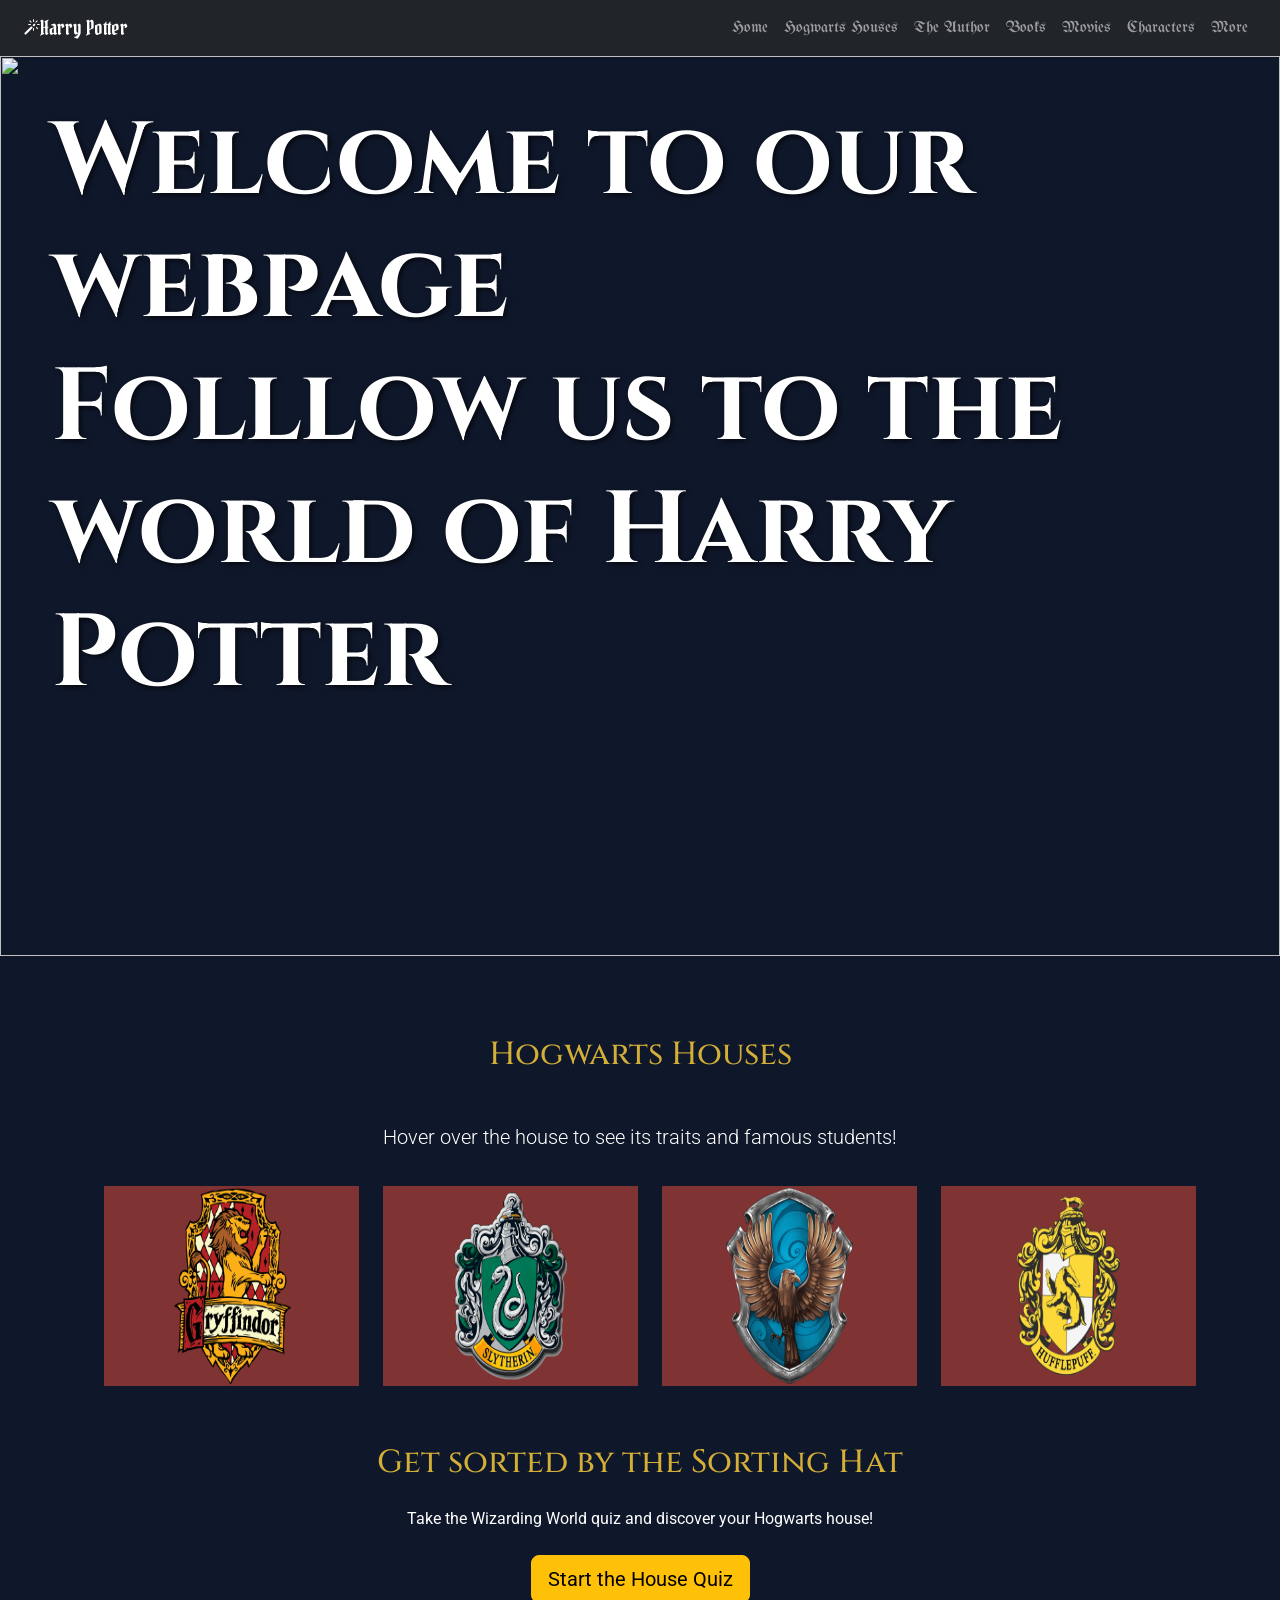
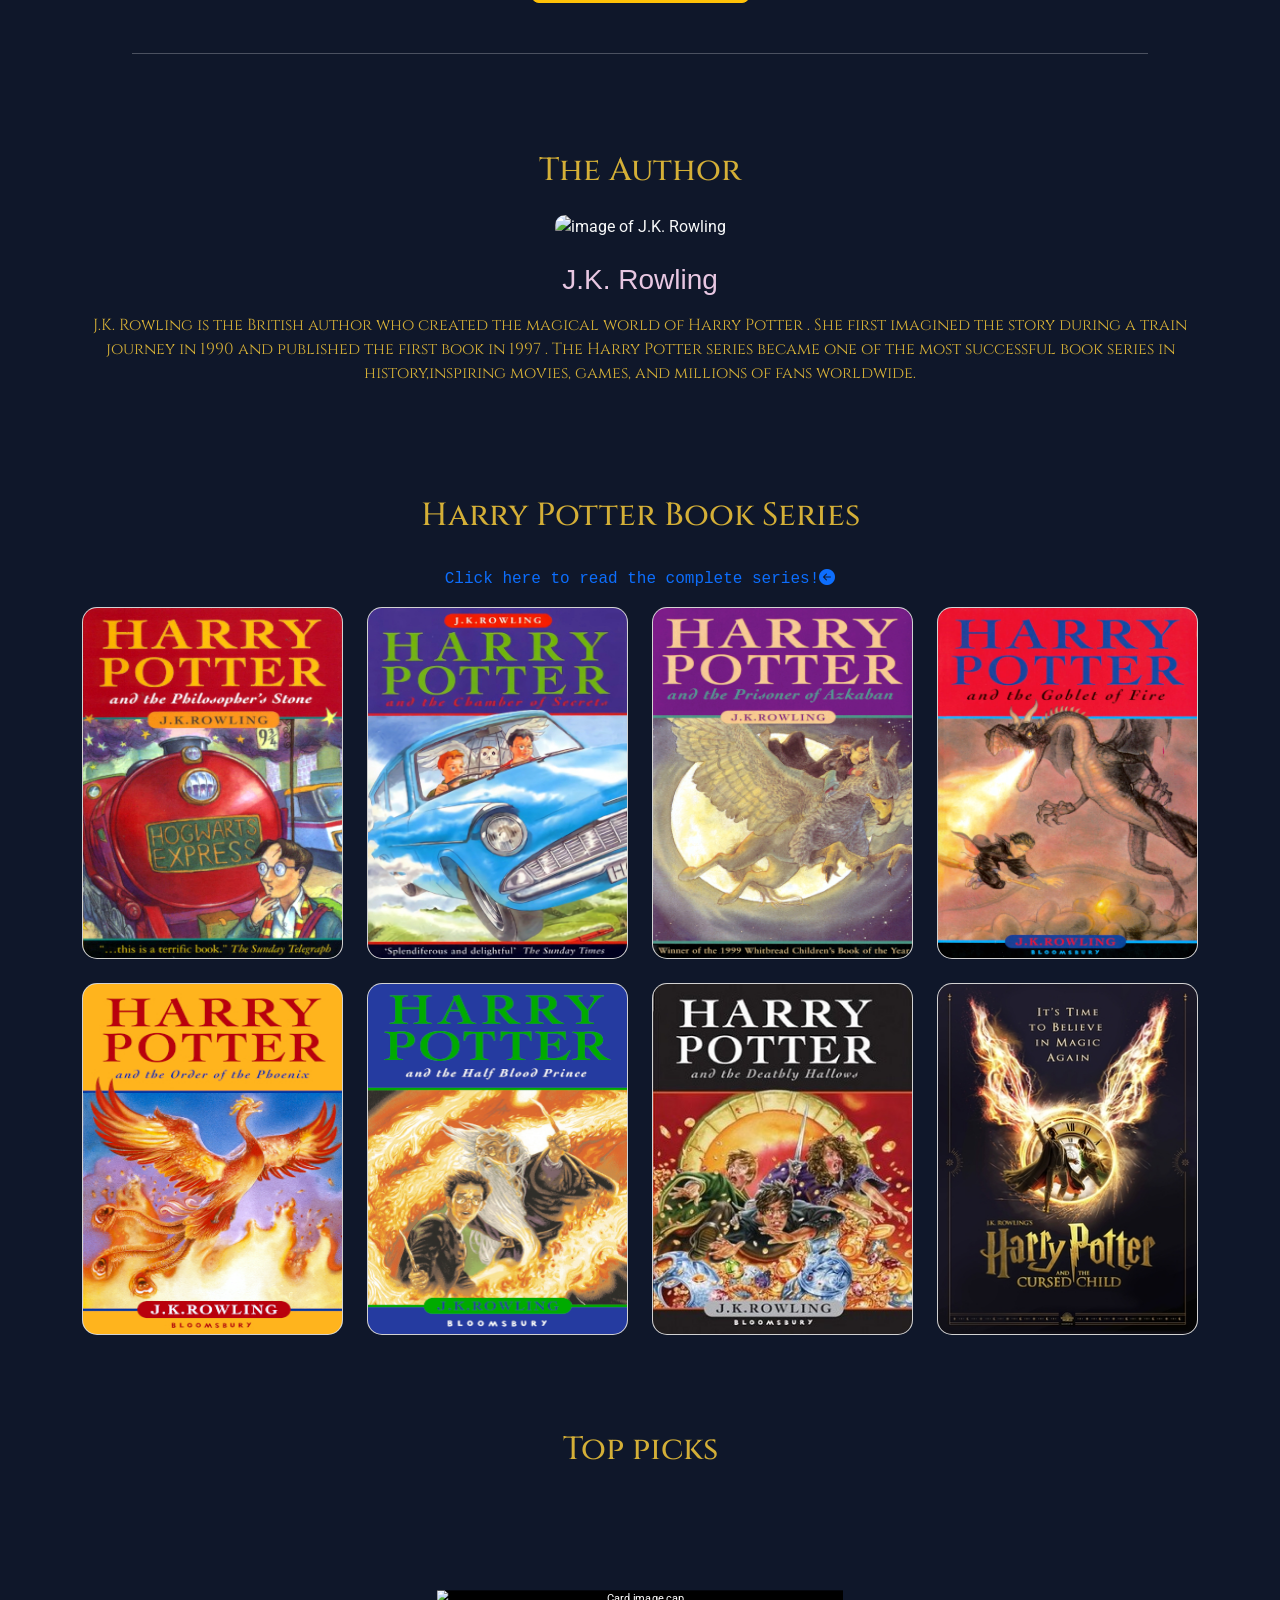
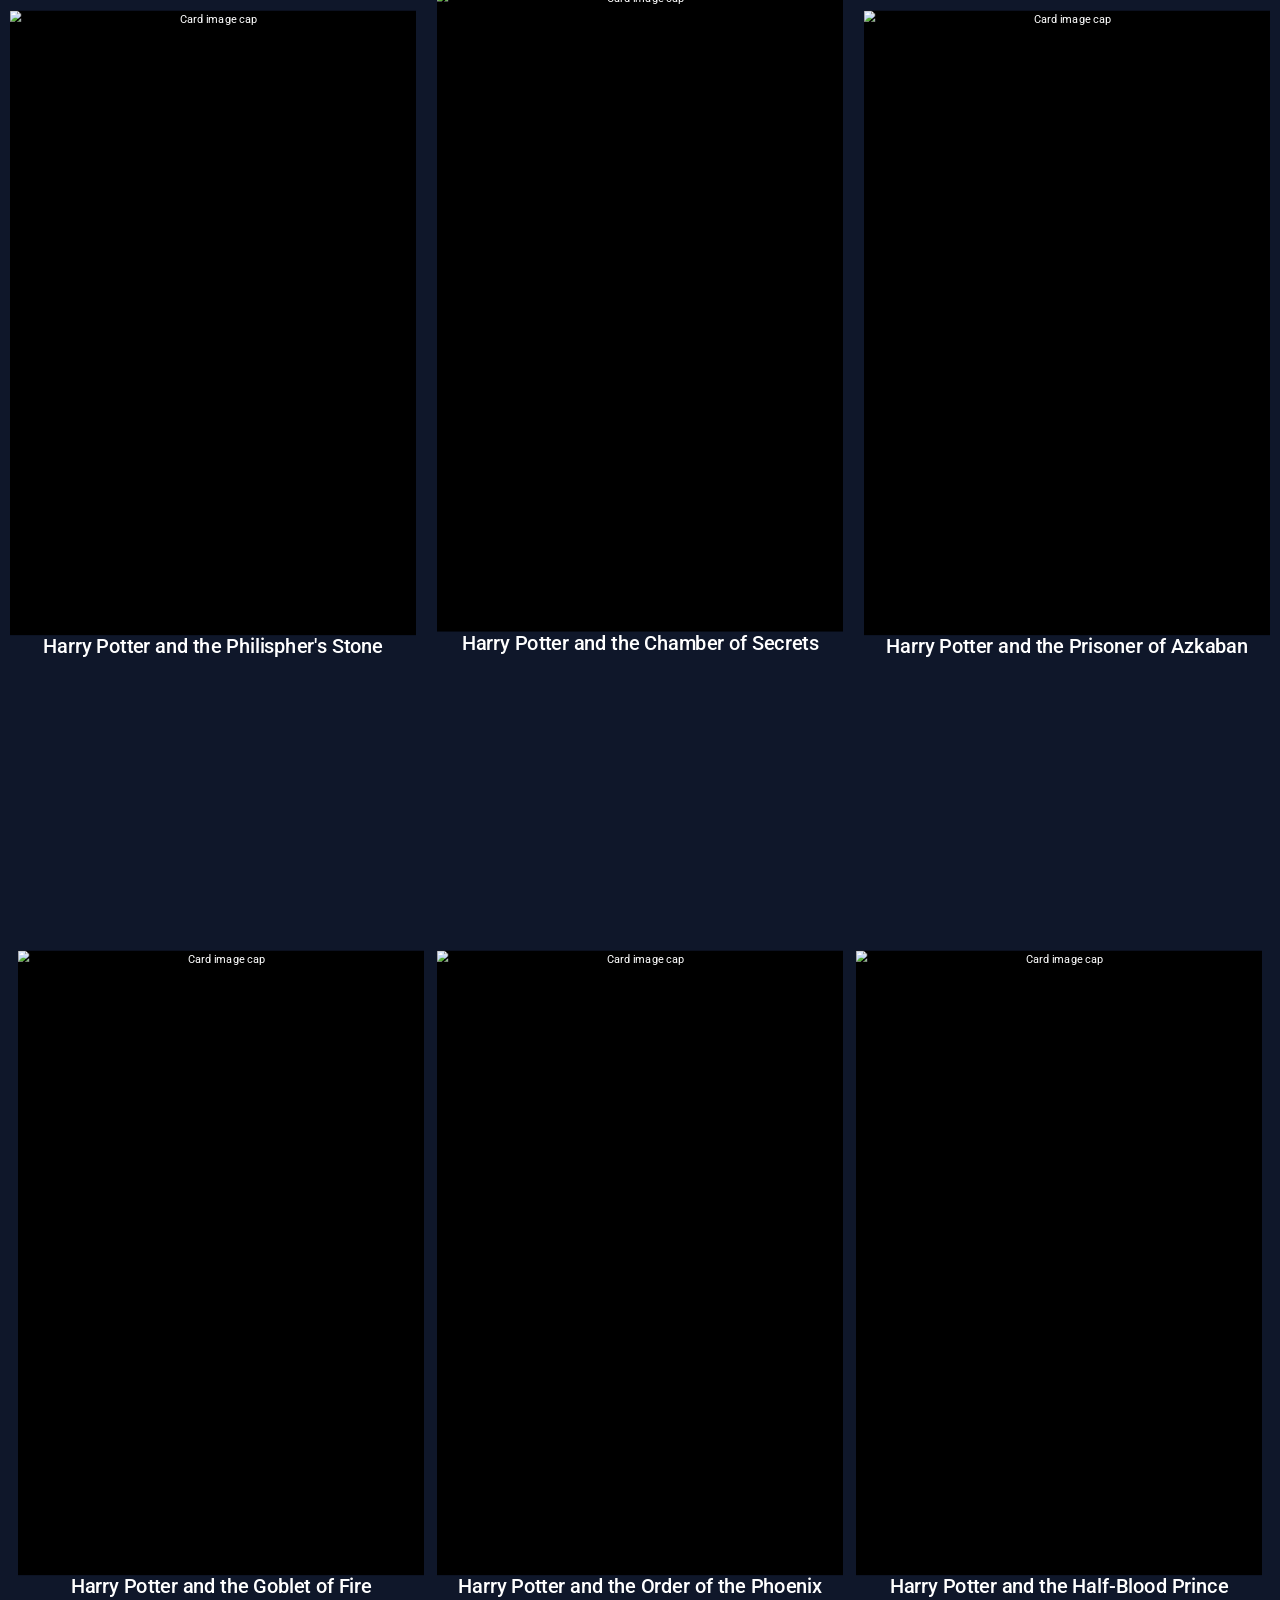
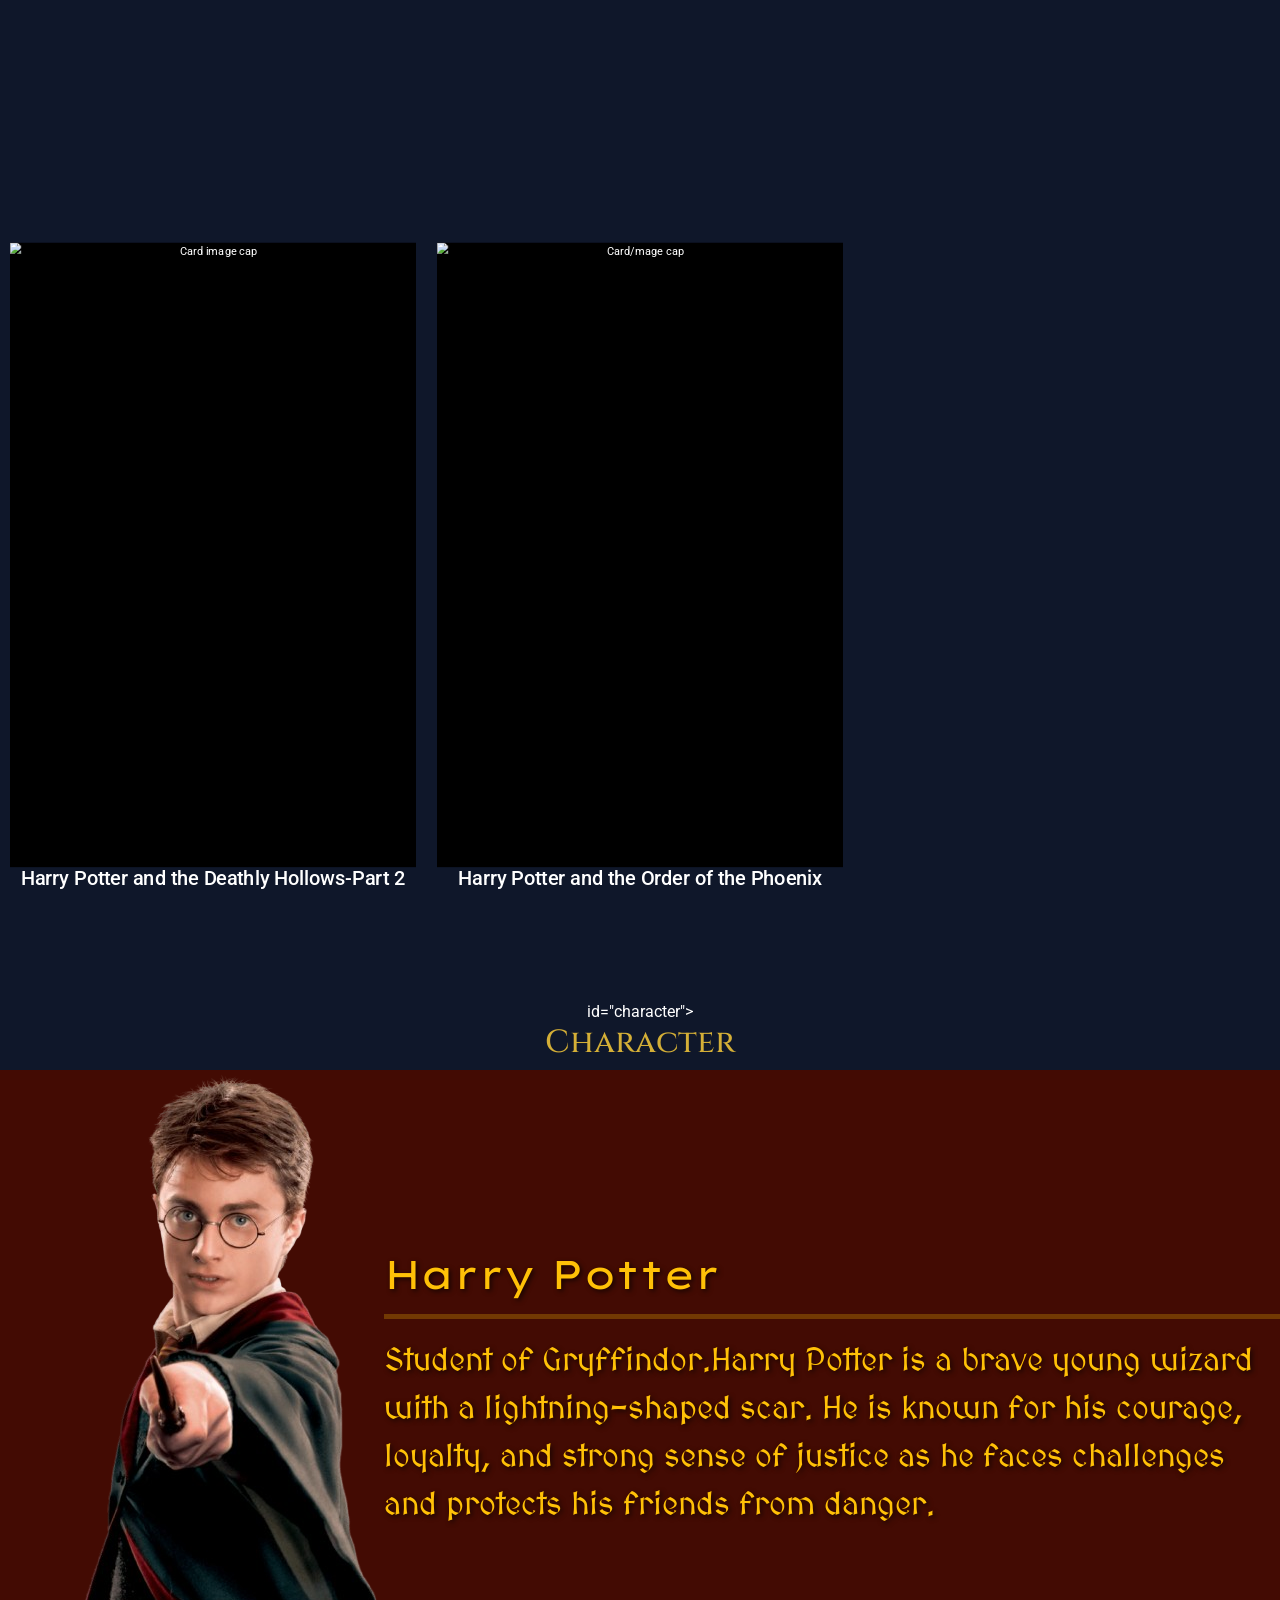
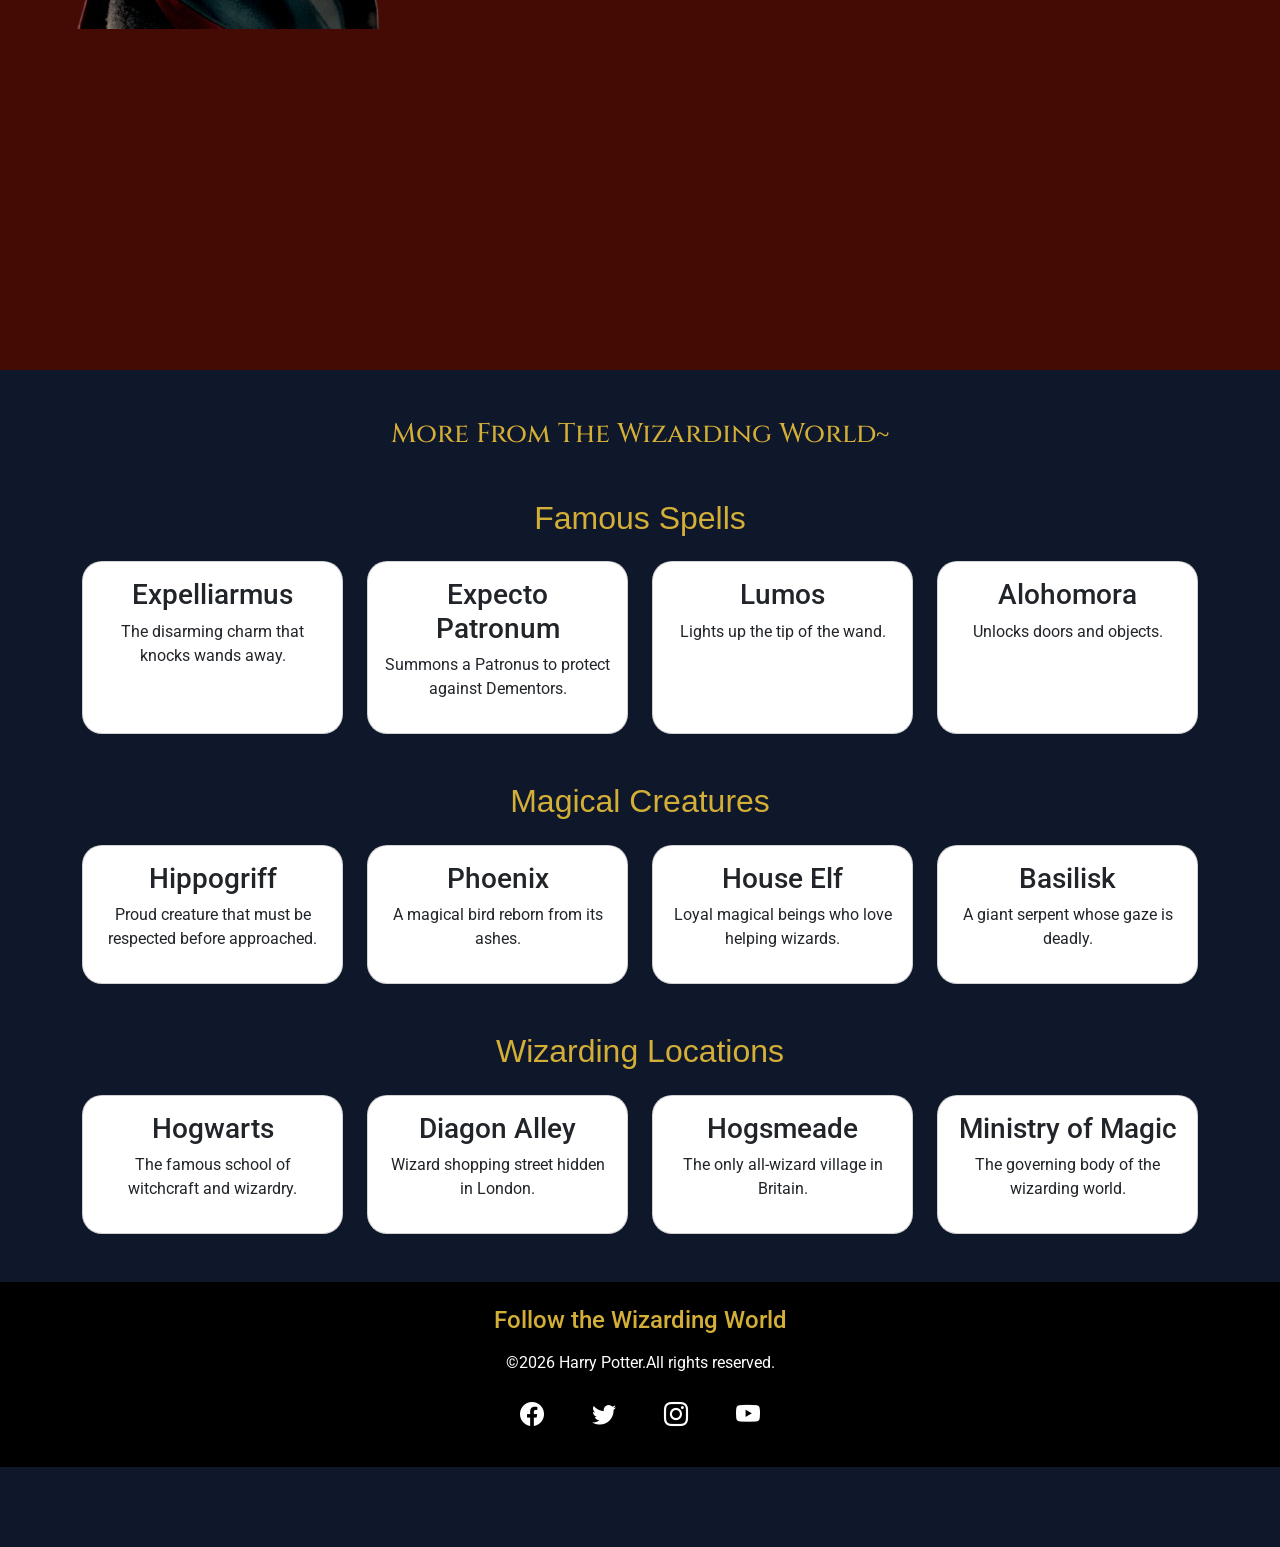
==== commit ebc7eb90: "deploydeploy" ====
--- a/website-of-interest/index.html
+++ b/website-of-interest/index.html
@@ -36,7 +36,6 @@
             }
             body {
                 background-color: #0f172a;
-
                 color: white;
                 font-family: "Roboto", sans-serif;
             }
@@ -169,7 +168,7 @@
                 height: auto;
                 padding: 5px 0;
             }
-            #bookCarousel .carousel -inner {
+            #bookCarousel .carousel-inner {
                 height: auto;
             }
             .mobile-book {
@@ -387,8 +386,8 @@
         <!-- Homepage -->
 
         <div id="home" class="img-fluid h-150px position-relative">
-            <img class="img-fluid w-100" style="height: 100vh; object-fit: cover" src="https://contentful.harrypotter.com/usf1vwtuqyxm/71J6YPxNauhFABbjHpGluJ/631bd6980b0a430d5b476ef331abb2b5/release_1_hogwarts.png" />
-            <h2 class="position-absolute text-white fw-bold" style="top: 5%; left: 4%; text-shadow: 2px 2px 5px rgba(0, 0, 0, 0.7); font-size: 5rem">
+            <img class="img-fluid w-100" style="height: 100vh; object-fit: cover" src="https://contentful.harrypotter.com/usf1vwtuqyxm/71J6YPxNauhFABbjHpGluJ/631bd6980b0a430d5b476ef331abb2b5/release_1_hogwarts.png"/>
+            <h2 class="position-absolute text-white fw-bold" style="top: 5%; left: 4%; text-shadow: 2px 2px 5px rgba(0, 0, 0, 0.7); font-size: 8vw">
                 Welcome to our webpage <br />
                 Folllow us to the world of Harry Potter
             </h2>
@@ -892,7 +891,8 @@
             </section>
 
             <!-- Character -->
-            <div id="character"><h2>Character</h2></div>
+            <section> id="character">
+                <h2>Character</h2>
             <div class="slider">
                 <div class="slides vh-100">
                     <div class="slide" style="display: flex; height: 100vh; width: 100vw; background-color: rgb(67, 11, 3); align-items: center">
@@ -941,7 +941,8 @@
                     </div>
                 </div>
             </div>
-        </div>
+        
+        </section>
         <!-- More -->
         <section id="more" class="container py-5">
             <h1 class="text-center mb-5">More From The Wizarding World~</h1>
@@ -1174,5 +1175,6 @@
                 </div>
             </div>
         </footer>
+        </div>
     </body>
 </html>
